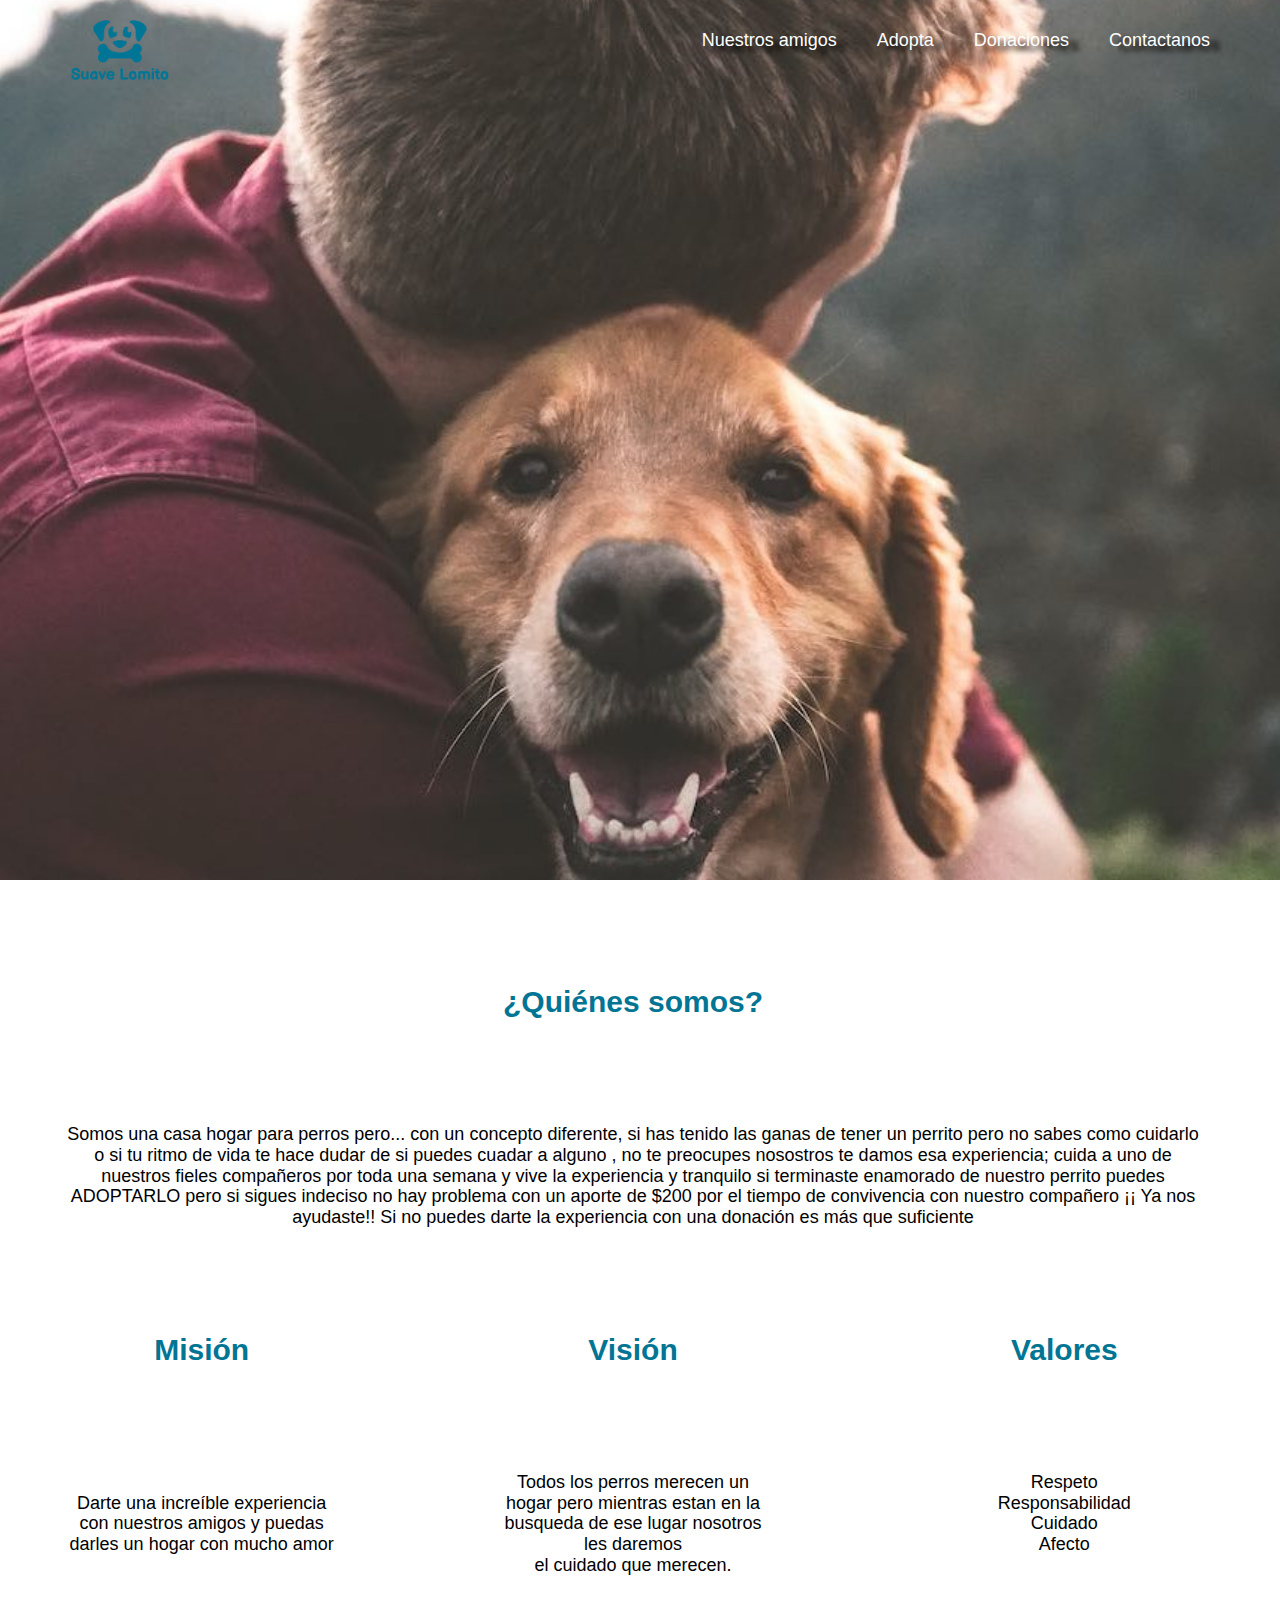
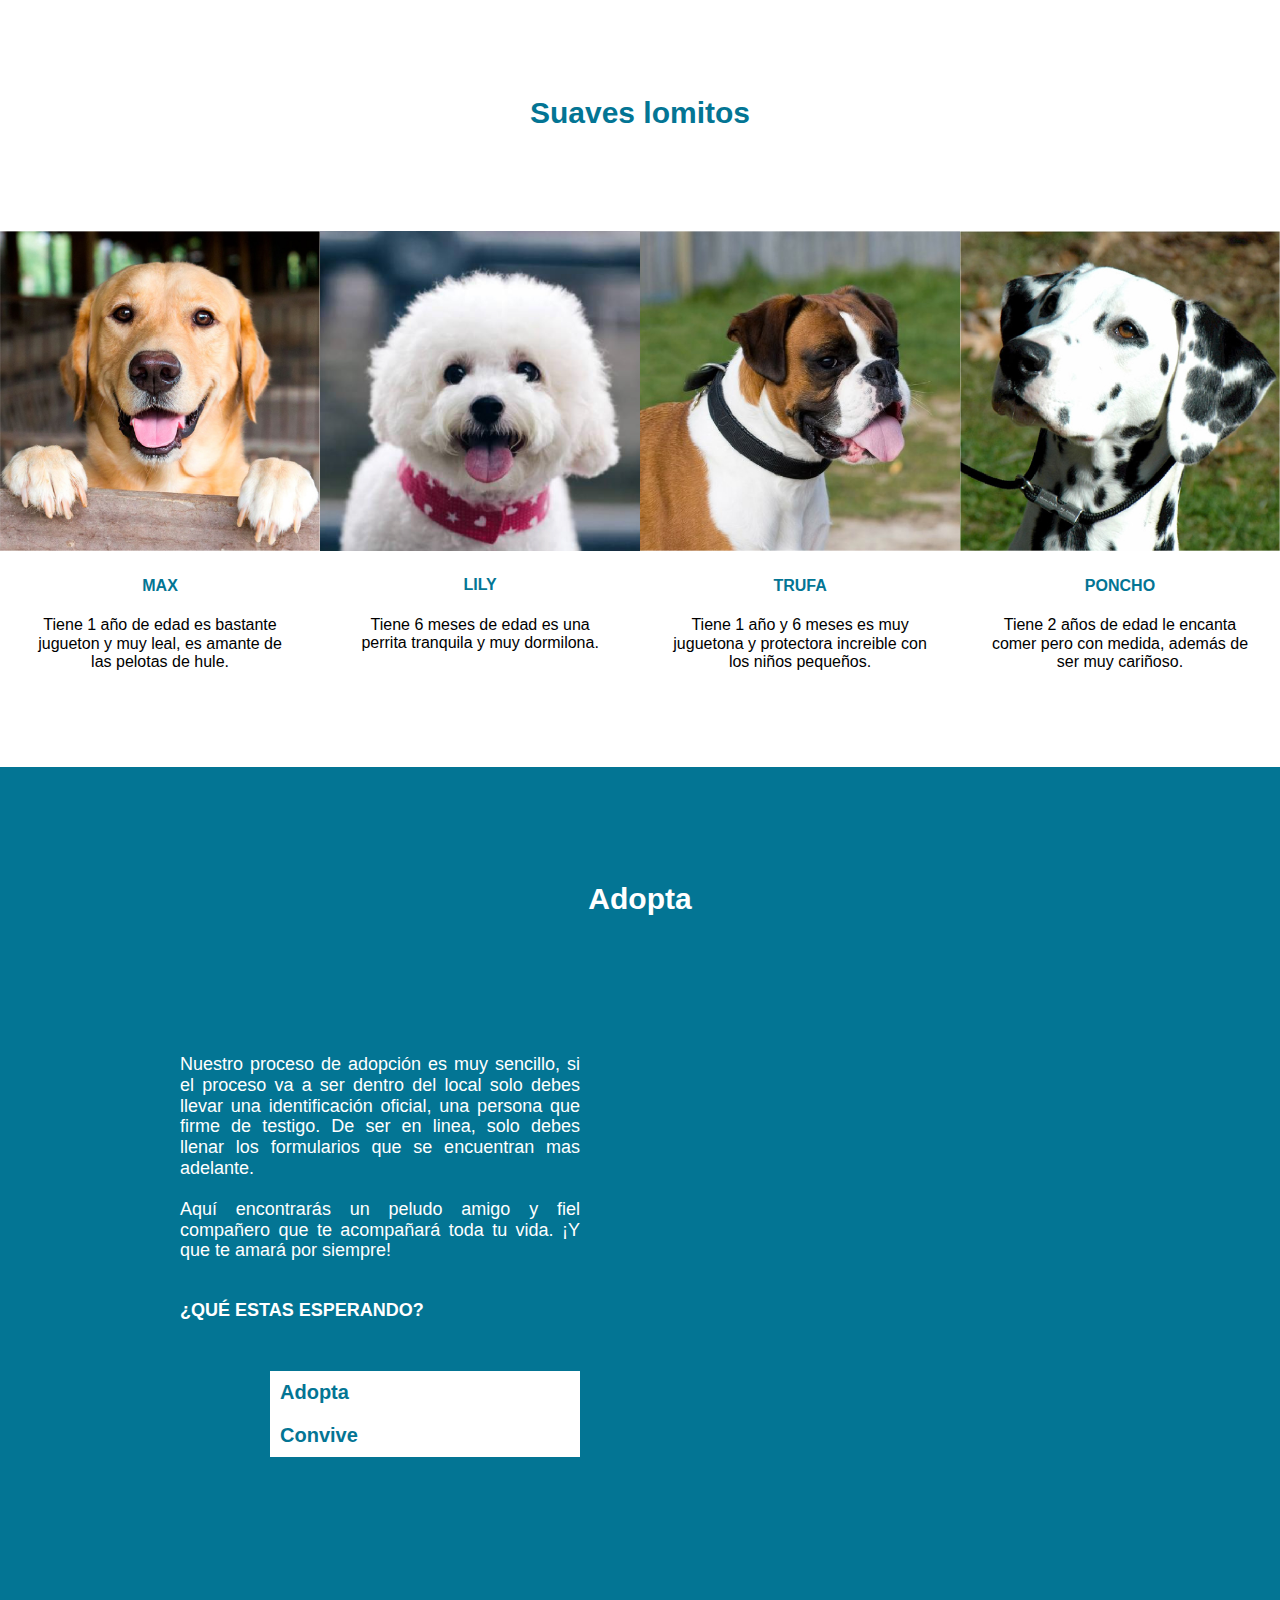
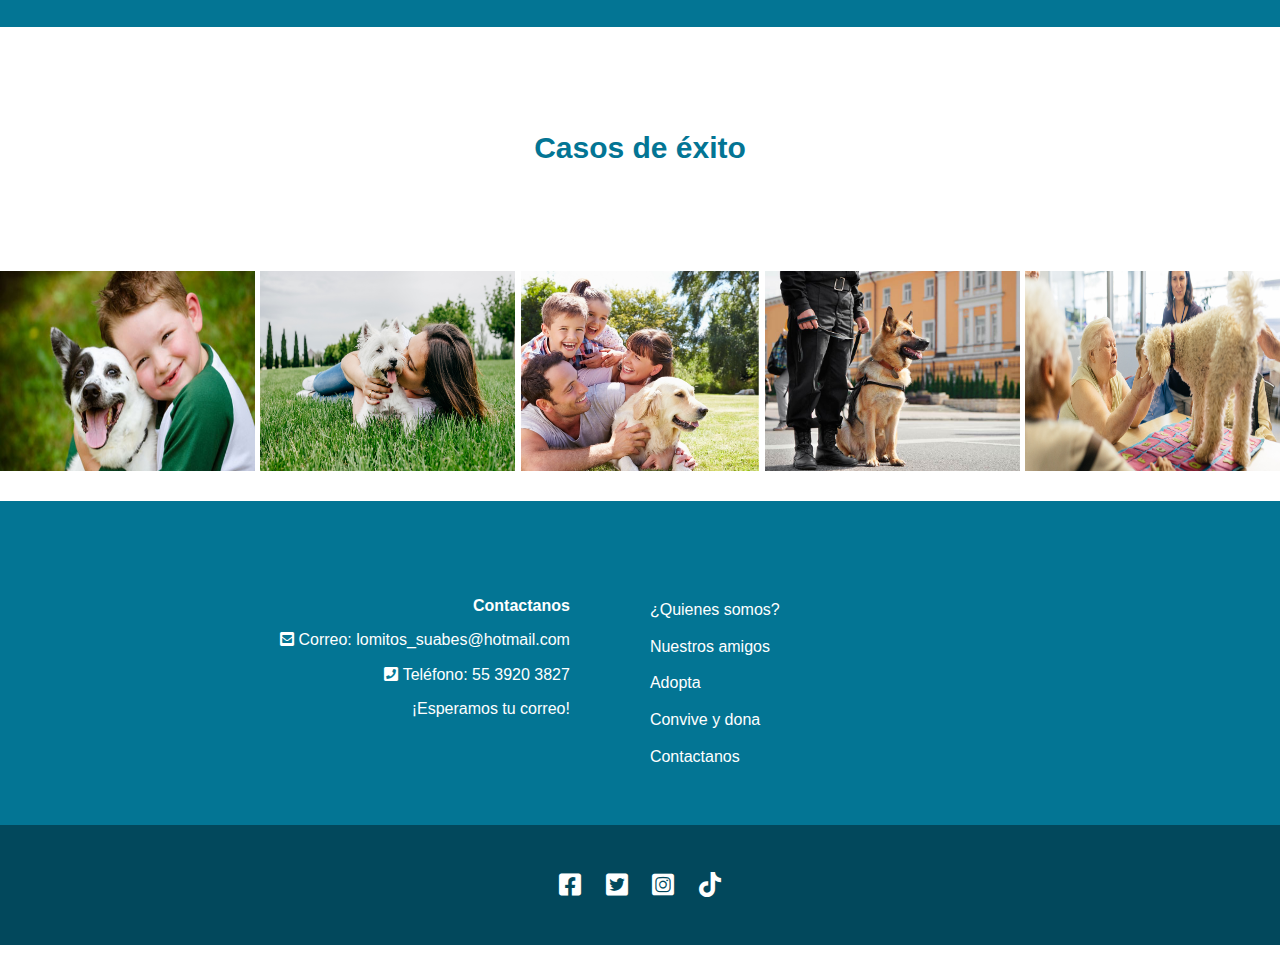
==== index.html @ 1892800d "correcciones de index" ====
<!DOCTYPE html>
<html lang="en">
<head>
    <meta charset="UTF-8">
    <meta name="viewport" content="width=device-width, initial-scale=1.0">
    <link rel="stylesheet" href=".//Montserrat (1).zip">
    <link rel="stylesheet" href="./css/ normalize.css">
    <link rel="stylesheet" href="./css/estilo.css">
    <link rel="stylesheet" href="./css/all.css">
    <title>Perritos</title>
</head>
<body>
    <header class="header">
        <div class="imagen_portada">
            <div class="barra-inicio">
                <div class="logo">
                    <a href="#"><img src="./img/logo_azul.png" alt="Logo"></a>
                </div>

                <nav class="navegacion"> 
                    <a href="contactanos.html">Contactanos</a>
                    <a href="donaciones.html">Donaciones</a>
                    <a href="adopta.html">Adopta</a>
                    <a href="#amigos">Nuestros amigos</a>
                </nav>
            </div>
        </div>
    </header>

    <section class="quienes-somos">
        <h2 id="quienes" class="centrar-texto">¿Quiénes somos?</h2>
        <p>Somos una casa hogar para perros  pero... con un concepto diferente, si has tenido las ganas de tener un perrito pero no sabes como cuidarlo o si tu ritmo de vida te hace dudar de si puedes cuadar a alguno , no te preocupes nosostros te damos esa experiencia; cuida a uno de nuestros fieles compañeros por toda una semana y vive la experiencia  y tranquilo  si terminaste enamorado de nuestro perrito puedes ADOPTARLO  pero si sigues indeciso no hay problema con un aporte de $200 por el tiempo de convivencia con nuestro compañero ¡¡ Ya nos ayudaste!! Si no puedes darte la experiencia con una donación es más que suficiente</p>
        <div class="valores">
            <div class="valores_individual">
            <h2>Misión</h2>
            <p><br>Darte una increíble experiencia con nuestros amigos y puedas darles un hogar con mucho amor<br><br></p>
        </div>
        <div class="valores_individual">
            <h2>Visión</h2>
            <p>Todos los perros merecen un hogar pero mientras estan en la busqueda de ese lugar nosotros les daremos<br> el cuidado que merecen.</p>
        </div>
        <div class="valores_individual">
            <h2>Valores</h2>
            <p>Respeto<br>Responsabilidad<br>Cuidado<br>Afecto<br><br><br></p>
         </div>
        </div>
    </section>

    <section class="nuestros-amigos">
       <h1 id="amigos">Suaves lomitos</h1>
        <div class="contenedor1">

            <div class="contenedor_individual">
                <div class="imagen-perro">
                    <img src="./img/perro1.jpg" alt="perro1">
                </div>
                <h4>MAX</h4>
                <p>Tiene 1 año de edad es bastante jugueton  y muy leal, es amante de las pelotas de hule.</p>
            </div>
            <div class="contenedor_individual">
                <div class="imagen-perro">
                    <img src="./img/perro2.jpg" alt="perro2">
                </div>
                <h4>LILY</h4>
                <p>Tiene 6 meses de edad es una perrita tranquila y muy dormilona.</p>
            </div>
            <div class="contenedor_individual">
                <div class="imagen-perro">
                    <img src="./img/perro3.jpg" alt="perro3">
                </div>
                <h4>TRUFA</h4>
                <p>Tiene 1 año y 6 meses es muy juguetona y protectora increible con los niños pequeños.</p>
            </div>
            <div class="contenedor_individual">
                <div class="imagen-perro">
                    <img src="./img/perro4.jpg" alt="perro4">
            </div>
            <div class="contenedor_individual">
                <h4>PONCHO</h4>
                <p>Tiene 2 años de edad le encanta comer pero con medida, además de ser muy cariñoso.</p>
            </div>
        </div>

    </section>

    <main class="adopta">
        <h2><br>Adopta</h2>

        <div class="contenedor2">

            <div class="proseso_texto">
                <div class="proceso_texto_parrafo">
                    <p>Nuestro proceso de adopción es muy sencillo, si el proceso va a ser dentro del local solo debes llevar una identificación oficial, una persona que firme de testigo. De ser en linea, solo debes llenar los formularios que se encuentran mas adelante.<br><br>Aquí encontrarás un peludo amigo y fiel compañero que te acompañará toda tu vida. ¡Y que te amará por siempre!</p>
                    <p class="negritas"><br>¿QUÉ ESTAS ESPERANDO?</p>
                </div>
                <div class="boton">
                    <a href="adopta.html">Adopta</a>
                    <a href="dona.html">Convive</a>
                </div>
            </div>

            <div class="video">
                <iframe width="560" height="315" src="https://www.youtube.com/embed/H4JE6XDR6UE" frameborder="0" allow="accelerometer; autoplay; clipboard-write; encrypted-media; gyroscope; picture-in-picture" allowfullscreen></iframe>
            </div>

        </div>
    </main>

        <section class="exito">
            <h2>Casos de éxito</h2>
            <div class="proceso_foto">
                <img src="./img/caso1.jpeg" alt="caso1">
                <img src="./img/caso2.jpg" alt="caso2">
                <img src="./img/caso3.jpg" alt="caso3">
                <img src="./img/caso4.png" alt="caso4">
                <img src="./img/caso5.jpg" alt="caso5">
            </div>
        </section>
   
    <footer class="footer">
        
        <div class="footer_azul">
            <div class="contactanos">
                <p class="negritas">Contactanos</p>
                <p><i class="fas fa-envelope-square"></i> Correo: lomitos_suabes@hotmail.com </p>
                <p><i class="fas fa-phone-square"></i> Teléfono: 55 3920 3827</p>
                <p>¡Esperamos tu correo!</p>
            </div>

            <div class="footer_nav">
                <nav class="navegacion2">
                    <a href="#quienes">¿Quienes somos?<br><br></a>
                    <a href="#amigos">Nuestros amigos<br><br></a>
                    <a href="adopta.html">Adopta<br><br></a>
                    <a href="donaciones.html">Convive y dona<br><br></a>
                    <a href="contactanos.html">Contactanos<br><br></a>
                </nav> 
            </div>
        </div>

        <div class="footer_negro">
            <div class="footer_redes">
                <p>
                    <a href="https://www.facebook.com/SuavesLomitosmx/"><i class="fab fa-facebook-square"></i></a>        
                    <a href="https://twitter.com/SuavesLomitos?ref_src=twsrc%5Egoogle%7Ctwcamp%5Eserp%7Ctwgr%5Eauthor"><i class="fab fa-twitter-square"></i></a>
                    <a href="https://www.instagram.com/suaves_lomitos7/"><i class="fab fa-instagram-square"></i></a>
                    <a href="https://www.tiktok.com/?lang=en"><i class="fab fa-tiktok"></i></a>
                </p>
            </div>
        </div>

    </footer>
</body>
</html>
---- css/estilo.css ----
html{
    font-size: 62.5%;
    /* normalizar para rems */
}

@font-face{
    font-family: "Montserrat",
    sans-serif;
    src: url(../Montserrat.zip);
}
body{
    font-family: "Montserrat", sans-serif;
    font-size: 1.6rem;
    font-weight: 300;
    max-width: 140rem;
}
.negritas{
    font-weight: 600;
}

/* Header foto perrito hermoso */



.header{
   max-height: auto;
   margin: 0 auto;
}

.imagen_portada{
    background-image: url(../img/header.jpg);
    height: 100vh;
    min-height: 5rem;
    background-position: center center;
    background-size: cover;
    margin-top: -7rem;
}
.barra-inicio{
    margin: 5rem 5rem 5rem 5rem;
    display: flex;
    justify-content: space-between;
}
.logo a img{
    max-width: 10rem;
    margin-left: 2rem;
    margin-top: 2rem;
}
.navegacion a{
    text-decoration: none;
    padding: 2rem;
    float: right;
    color: white;
    font-size: 1.8rem;
    margin-top: 3rem;
    text-shadow: 1rem .5rem .5rem black;
    font-weight: 400;
}
.navegacion a:hover{
    color: cornflowerblue;
}



/* Quienes somos y valores  */




.quienes-somos{
    justify-content: space-between;
    text-align: center;
    margin-left: -1.4rem;
}
.quienes-somos p{
    font-size: 1.8rem;
    margin: 0 8rem 0 8rem;
}
.valores{
    display: flex;
    justify-content: space-between;
}
.valores_individual{
    flex-basis: calc(80% - 1rem);
    text-align: center;
}
h1, h2{
    padding: 8rem;
    text-align: center;
    font-size: 3rem;
    color: #037594;
    font-weight: 600;
}


/* Suabes lomitos */




.nuestros-amigos{
    justify-content: space-between;
}
.contenedor1{
    display: flex;
    justify-content: space-between;
    flex-basis: calc(25% - 3rem);
    text-align: center;
}
.contenedor_individual h4{
    text-align: center;
    color: #037594;
    font-weight: 600;
}
.contenedor_individual p{
    padding: 0 3rem 0 3rem;
}
.imagen-perro img{
    max-width: 100%;
}
.imagen-perrolili img{
    max-width: 31.6rem;
}



/* Adopta (Sección azul)*/




.adopta {
    background-color: #037594;
    margin-top: 8rem;
}
.adopta h2{
    color: white;
}
.contenedor2{
    display: flex;
    text-align: left;
    font-size: 1.5rem;
    color: rgb(65, 63, 63);
    max-width: 100rem;
}
.proseso_texto{
    max-width: 40rem;
    margin: 0 0 12rem 18rem;
    padding: 1.5rem 5rem 0 0 ;
}
.proceso_texto_parrafo{
    font-size: 2rem;
    font-size: 1.8rem;
    text-align: justify;
    margin-bottom: 5rem;
    color: white;
}
.boton{
    margin-left: 8rem;
    margin-bottom: 5rem;
}
.boton a{
    text-decoration: none;
    text-align: center;
    padding: 1rem;
    display: flex block;
    font-size: 2rem;
    color: #037594;
    background-color: white;
    font-weight: 600;
    margin-left: 1rem;
}
.video{
    width: 10rem;
}
/* .boton-principal{
    
    padding: -2rem;
} */


/* Casos de exito */



.exito{
    max-width: 140rem;
}
.proceso_foto{
    display: flex;
    justify-content: space-between;
}
.proceso_foto img{
    max-width: 25.5rem;
    max-height: 20rem;
}



/* footer */

.footer{
    background-color: #037594;
}
.footer_azul{
    display: flex;
    margin-top: 3rem;
    text-decoration: none;
    color: white;
    padding: 4rem;
}
.contactanos{
    text-align: right;
    padding: 4rem 8rem 4rem 4rem;
    margin-left: 20rem;
}
.footer_nav a{
    text-align: left;
    text-decoration: none;
    color: white;
}
.footer_negro{
    background-color: #02485c;
}
.footer_redes{
    text-align: center;
    padding: 3rem;
}
.footer_redes a{
    text-decoration: none;
    color: white;
    font-size: 2.5rem;
    padding: 1rem;
}
.navegacion2{
    margin: 6rem 0 0 0;
}







/* Adopta */



.header_azul{
    background-color: #037594;
    margin: -5rem;
}
.datos{
    background-color: #037594;
    margin: 0 5rem 0 5rem;
    display: flex;
    margin-bottom: 8rem;
    padding-top: 5rem;
    padding-bottom: 4rem;
}
.datos_nombre{
   margin: 5rem;
}
.datos_fecha_ine{
    margin-left: 27rem;
    max-width: 43rem;
}
.datos_ine{
    padding: 3rem;
    background-color: white;
    margin-top: 2rem;
}
.datos_fecha h3{
    margin-top: 6rem;
    color: white;
}
.datos_fecha p{
    color: white;
    text-align: justify;
}
.datos_finalizar{
    margin-bottom: 10rem;
}
.datos_finalizar a{
    max-width: 20rem;
    text-decoration: none;
    text-align: center;
    margin-left: 55rem;
    padding: 1rem 4rem 1rem 4rem;
    background-color: #02485c;
    color: white;
    font-weight: 600;
}
.footer_adopta{
    background-image: url(../img/perros-felices-corriendo\ copy.jpg);
    height: 80vh;
    min-height: 5rem;
    background-position: center center;
    background-size: cover;
}
.footer_adopta img{
    text-align: center;
    max-width: 10rem;
    margin-left: 58rem;
    margin-top: 40rem;
}
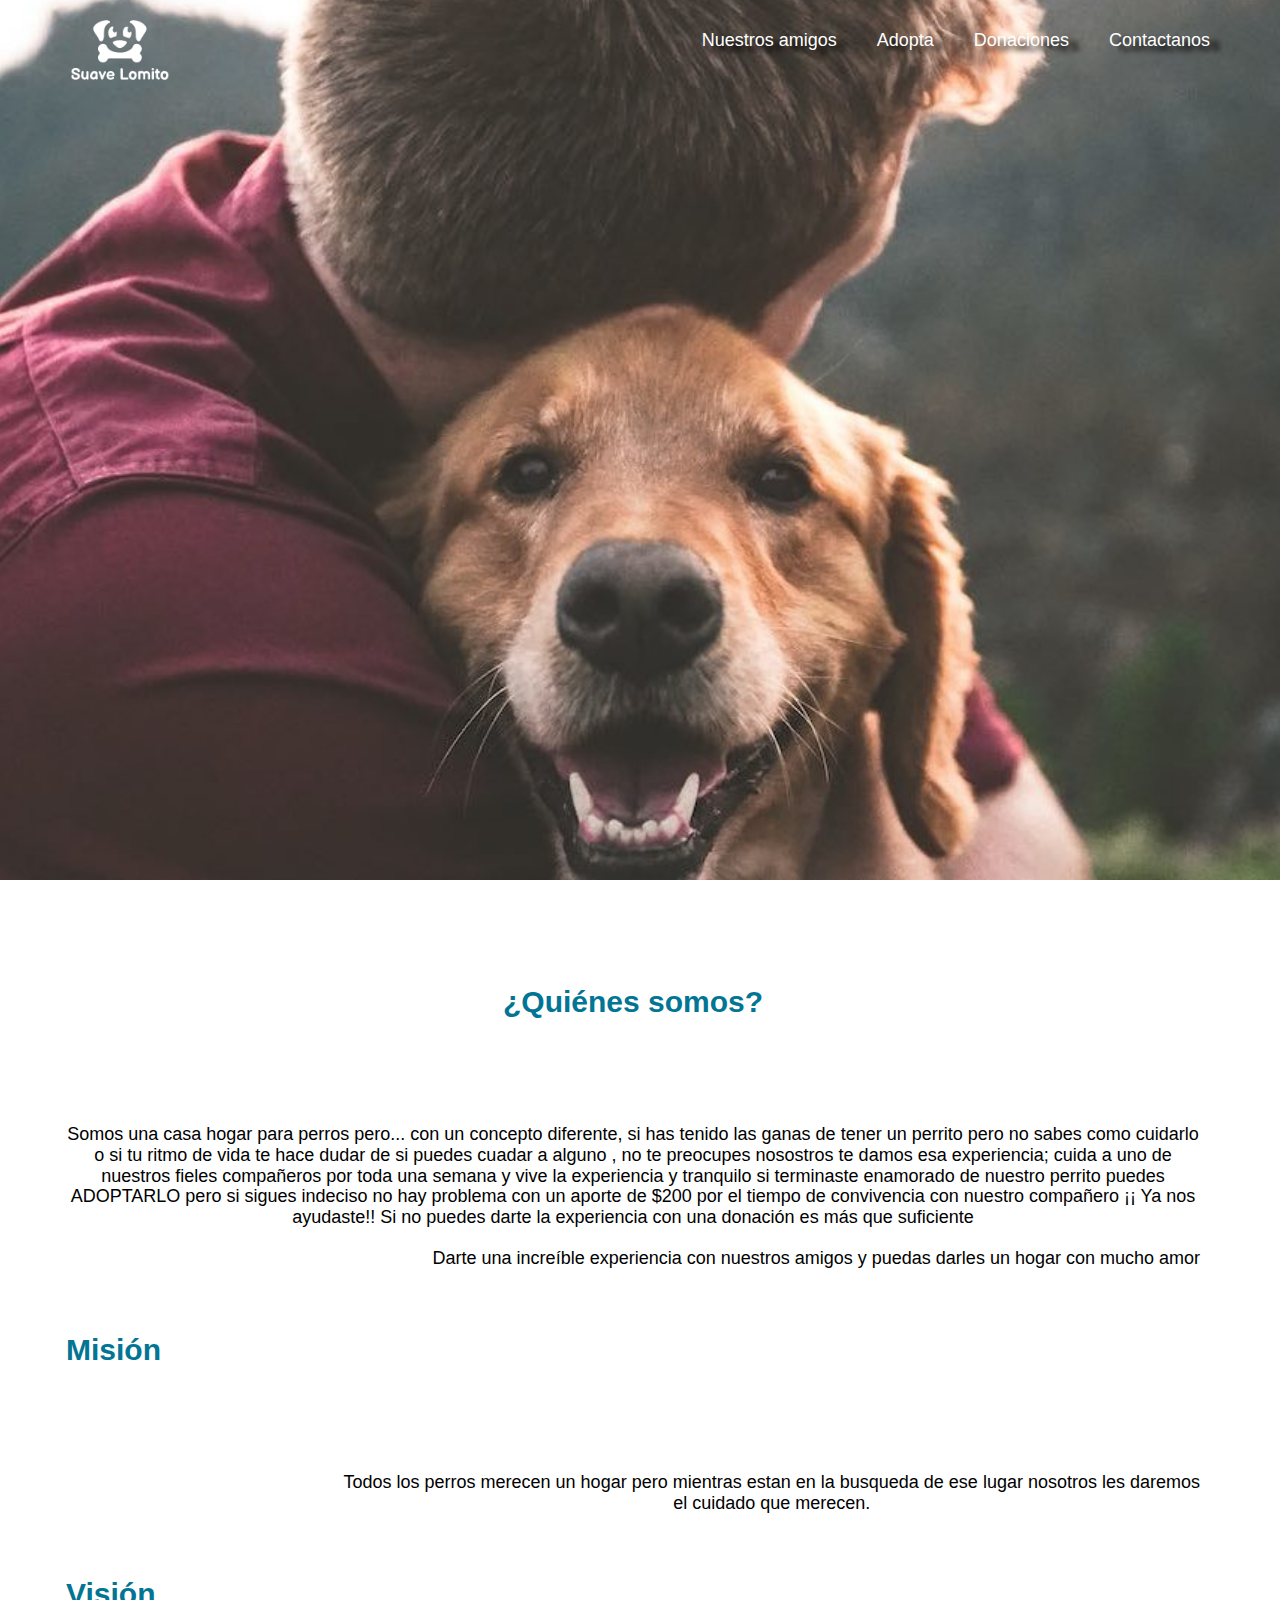
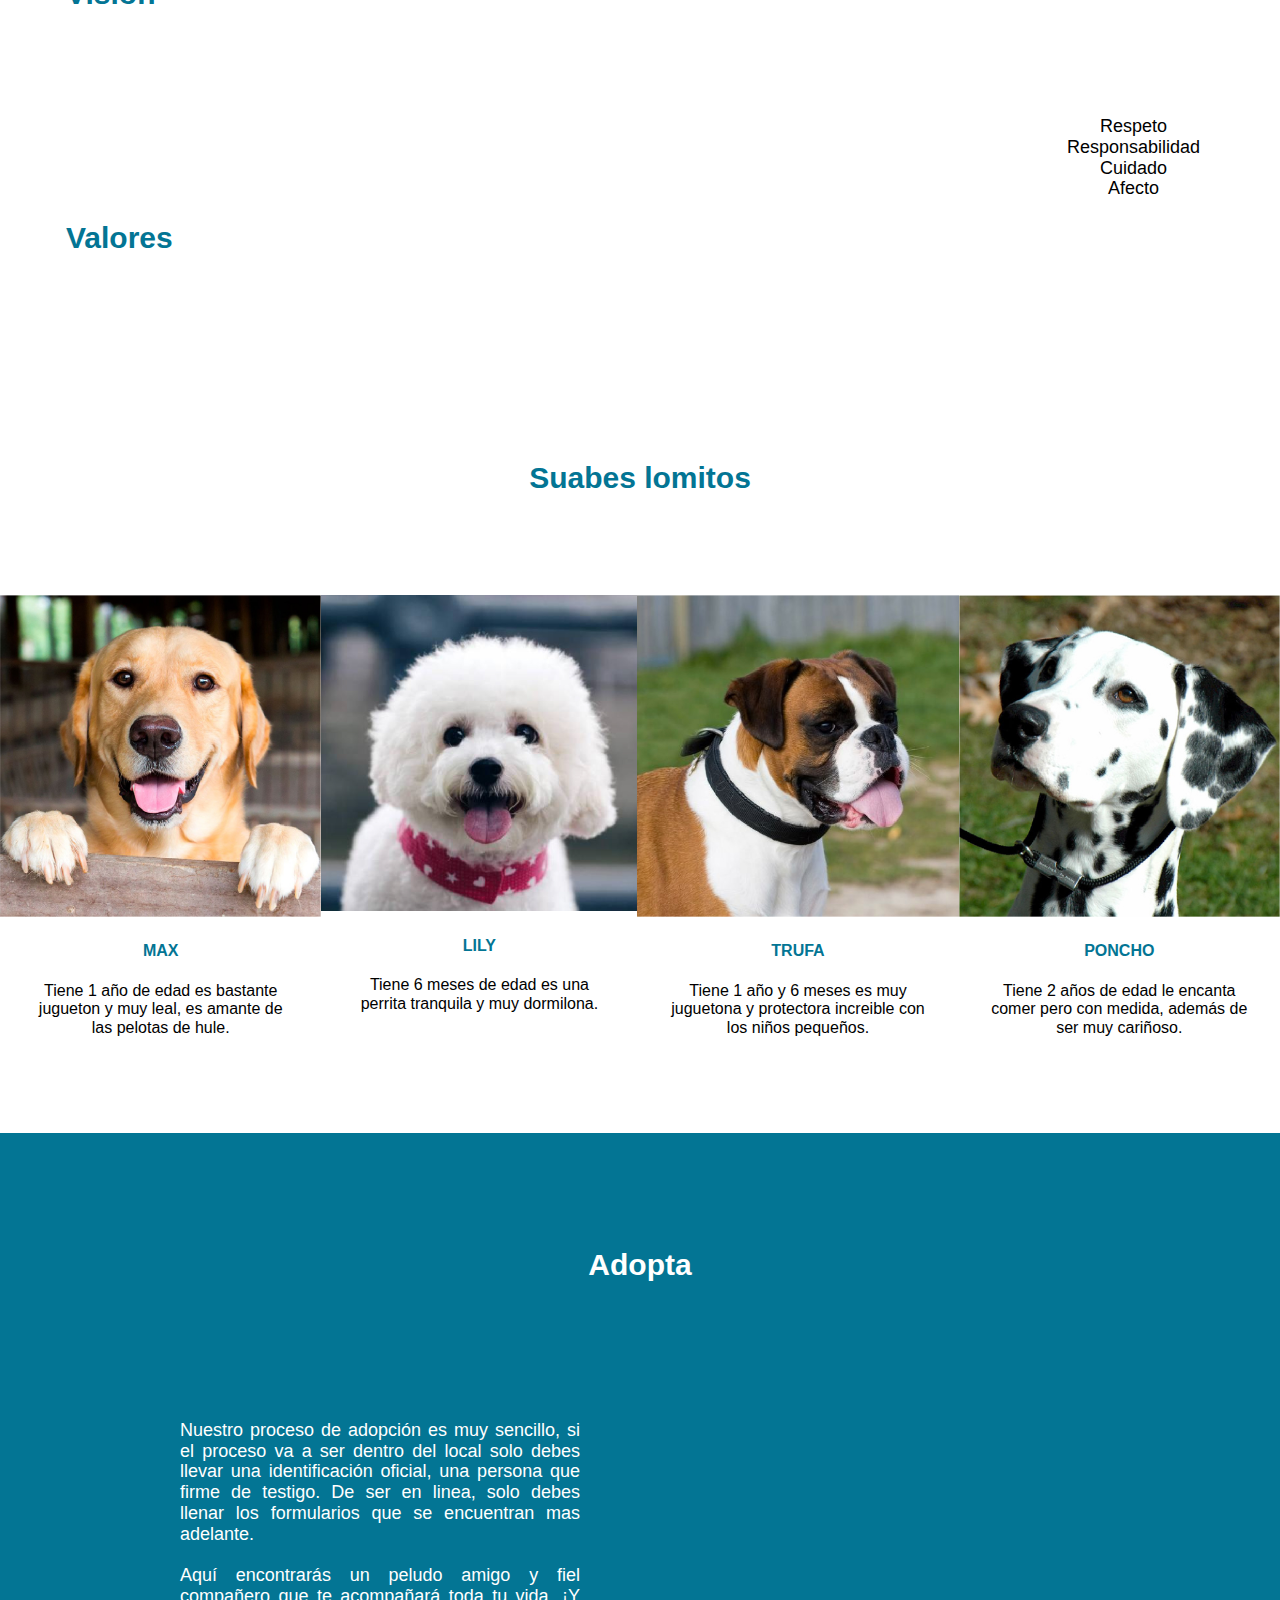
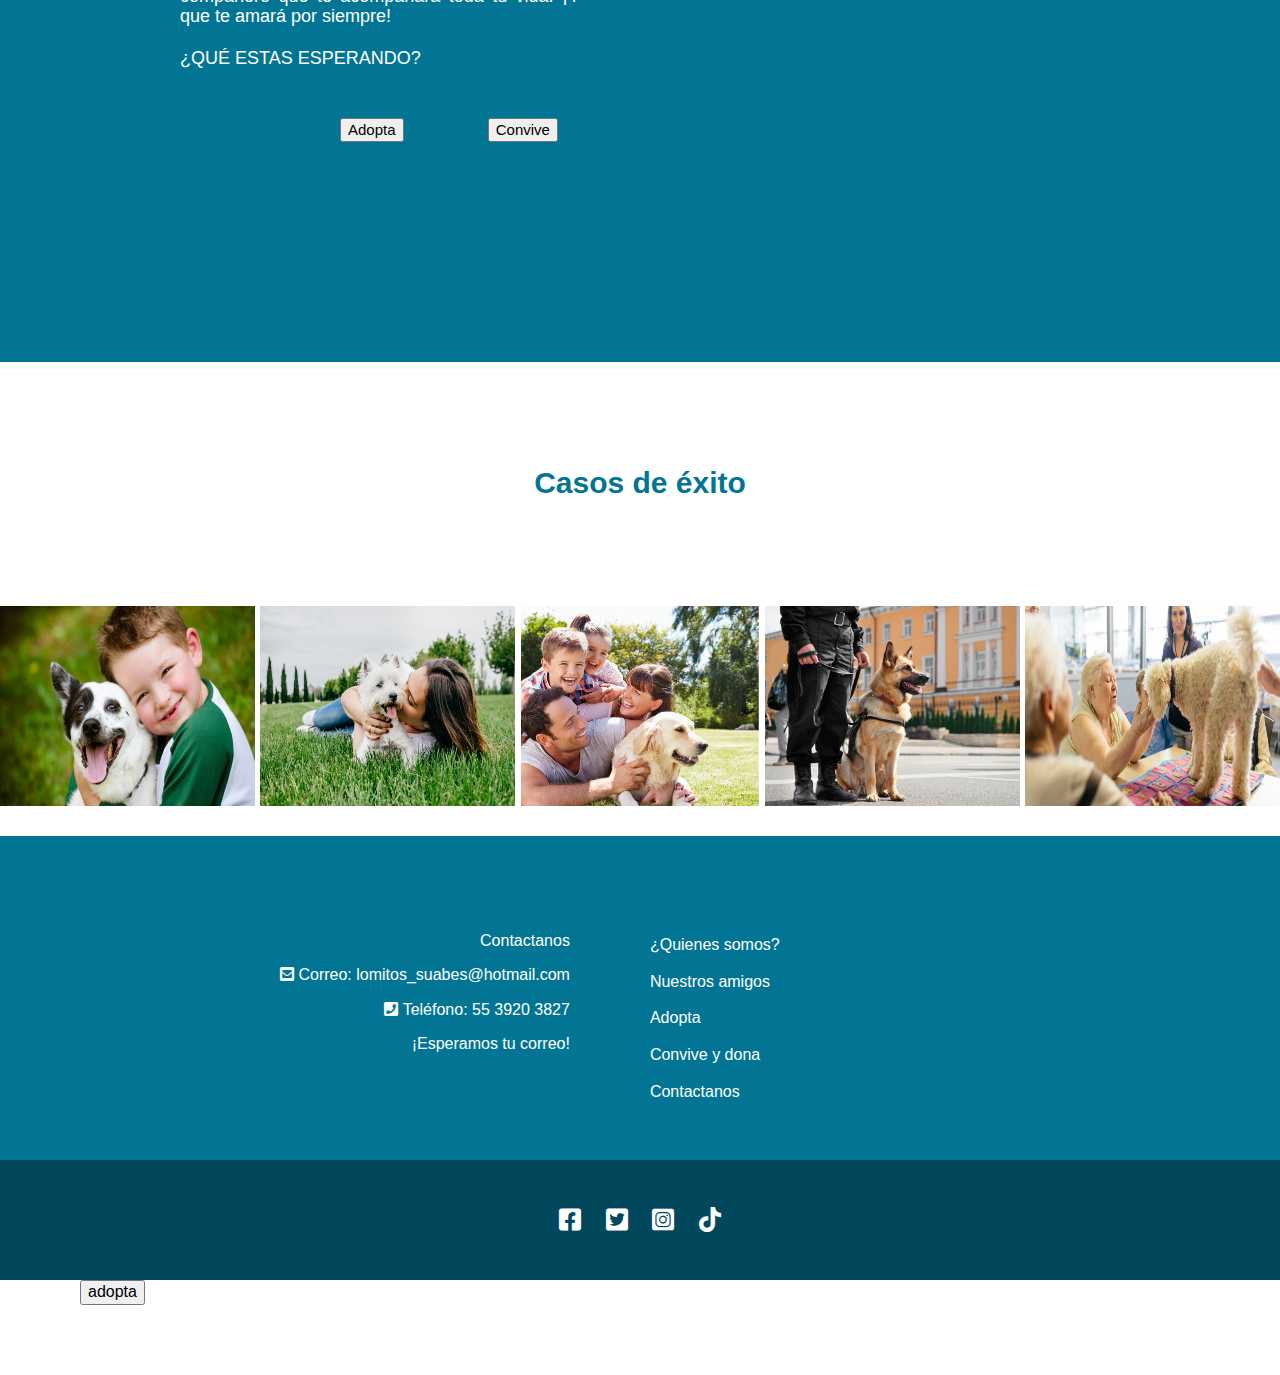
==== commit b1f812e6: "hubrfu" ====
--- a/index.html
+++ b/index.html
@@ -14,7 +14,7 @@
         <div class="imagen_portada">
             <div class="barra-inicio">
                 <div class="logo">
-                    <a href="#"><img src="./img/logo_azul.png" alt="Logo"></a>
+                    <a href="#"><img src="./img/logo.png" alt="Logo"></a>
                 </div>
 
                 <nav class="navegacion"> 
@@ -31,23 +31,21 @@
         <h2 id="quienes" class="centrar-texto">¿Quiénes somos?</h2>
         <p>Somos una casa hogar para perros  pero... con un concepto diferente, si has tenido las ganas de tener un perrito pero no sabes como cuidarlo o si tu ritmo de vida te hace dudar de si puedes cuadar a alguno , no te preocupes nosostros te damos esa experiencia; cuida a uno de nuestros fieles compañeros por toda una semana y vive la experiencia  y tranquilo  si terminaste enamorado de nuestro perrito puedes ADOPTARLO  pero si sigues indeciso no hay problema con un aporte de $200 por el tiempo de convivencia con nuestro compañero ¡¡ Ya nos ayudaste!! Si no puedes darte la experiencia con una donación es más que suficiente</p>
         <div class="valores">
-            <div class="valores_individual">
             <h2>Misión</h2>
             <p><br>Darte una increíble experiencia con nuestros amigos y puedas darles un hogar con mucho amor<br><br></p>
         </div>
-        <div class="valores_individual">
+        <div class="valores">
             <h2>Visión</h2>
             <p>Todos los perros merecen un hogar pero mientras estan en la busqueda de ese lugar nosotros les daremos<br> el cuidado que merecen.</p>
         </div>
-        <div class="valores_individual">
+        <div class="valores">
             <h2>Valores</h2>
             <p>Respeto<br>Responsabilidad<br>Cuidado<br>Afecto<br><br><br></p>
          </div>
-        </div>
     </section>
 
     <section class="nuestros-amigos">
-       <h1 id="amigos">Suaves lomitos</h1>
+       <h1 id="amigos">Suabes lomitos</h1>
         <div class="contenedor1">
 
             <div class="contenedor_individual">
@@ -58,7 +56,7 @@
                 <p>Tiene 1 año de edad es bastante jugueton  y muy leal, es amante de las pelotas de hule.</p>
             </div>
             <div class="contenedor_individual">
-                <div class="imagen-perro">
+                <div class="imagen-perrolili">
                     <img src="./img/perro2.jpg" alt="perro2">
                 </div>
                 <h4>LILY</h4>
@@ -90,12 +88,11 @@
 
             <div class="proseso_texto">
                 <div class="proceso_texto_parrafo">
-                    <p>Nuestro proceso de adopción es muy sencillo, si el proceso va a ser dentro del local solo debes llevar una identificación oficial, una persona que firme de testigo. De ser en linea, solo debes llenar los formularios que se encuentran mas adelante.<br><br>Aquí encontrarás un peludo amigo y fiel compañero que te acompañará toda tu vida. ¡Y que te amará por siempre!</p>
-                    <p class="negritas"><br>¿QUÉ ESTAS ESPERANDO?</p>
+                    <p>Nuestro proceso de adopción es muy sencillo, si el proceso va a ser dentro del local solo debes llevar una identificación oficial, una persona que firme de testigo. De ser en linea, solo debes llenar los formularios que se encuentran mas adelante.<br><br>Aquí encontrarás un peludo amigo y fiel compañero que te acompañará toda tu vida. ¡Y que te amará por siempre! <br><br>¿QUÉ ESTAS ESPERANDO?</p>
                 </div>
                 <div class="boton">
-                    <a href="adopta.html">Adopta</a>
-                    <a href="dona.html">Convive</a>
+                    <input class="boton boton-principal centrar-texto" type="button" value="Adopta" onclick="suma()">
+                    <input class="boton boton-principal centrar-texto" type="button" value="Convive" onclick="suma()">
                 </div>
             </div>
 
@@ -121,7 +118,7 @@
         
         <div class="footer_azul">
             <div class="contactanos">
-                <p class="negritas">Contactanos</p>
+                <p>Contactanos</p>
                 <p><i class="fas fa-envelope-square"></i> Correo: lomitos_suabes@hotmail.com </p>
                 <p><i class="fas fa-phone-square"></i> Teléfono: 55 3920 3827</p>
                 <p>¡Esperamos tu correo!</p>
@@ -150,5 +147,8 @@
         </div>
 
     </footer>
+    <input class="boton" type="button" value="adopta" onclick="adopta_perrito()">
+    <script src="./js/estilos.js"></script>
 </body>
 </html>
+
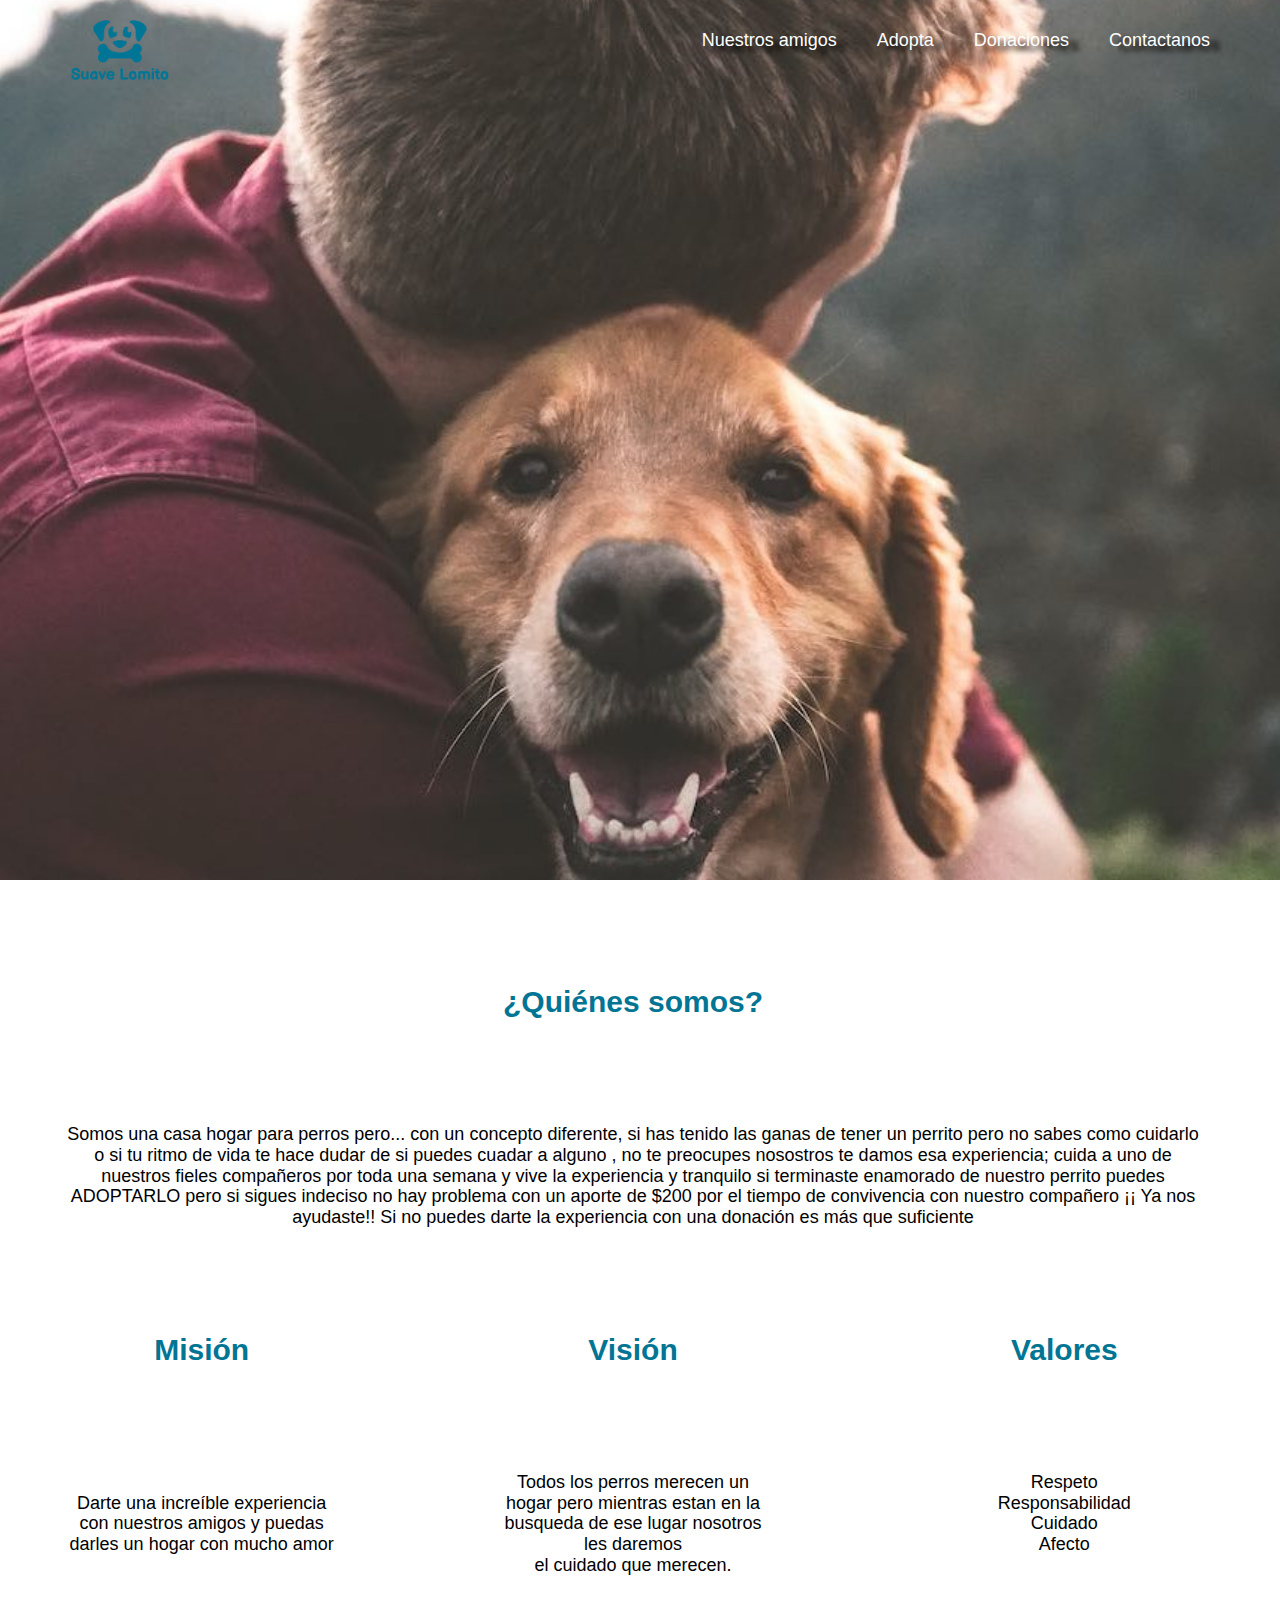
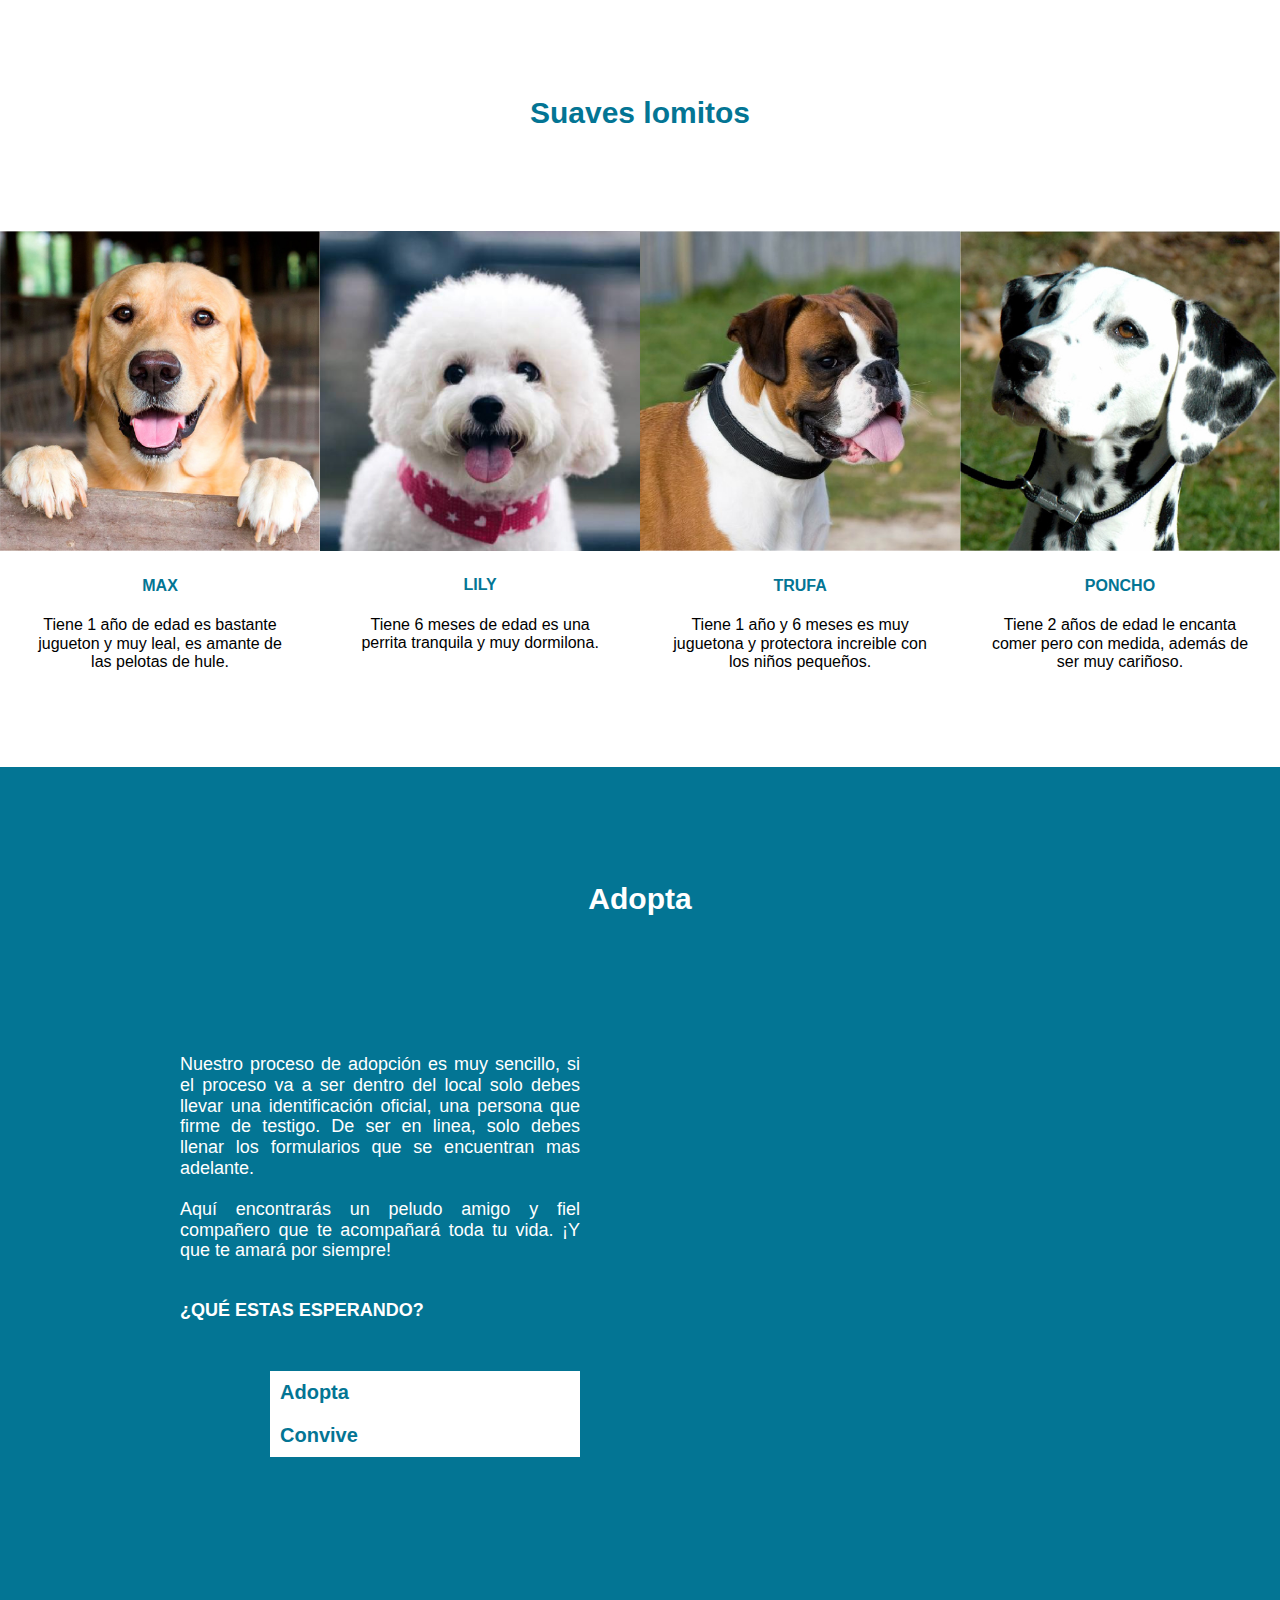
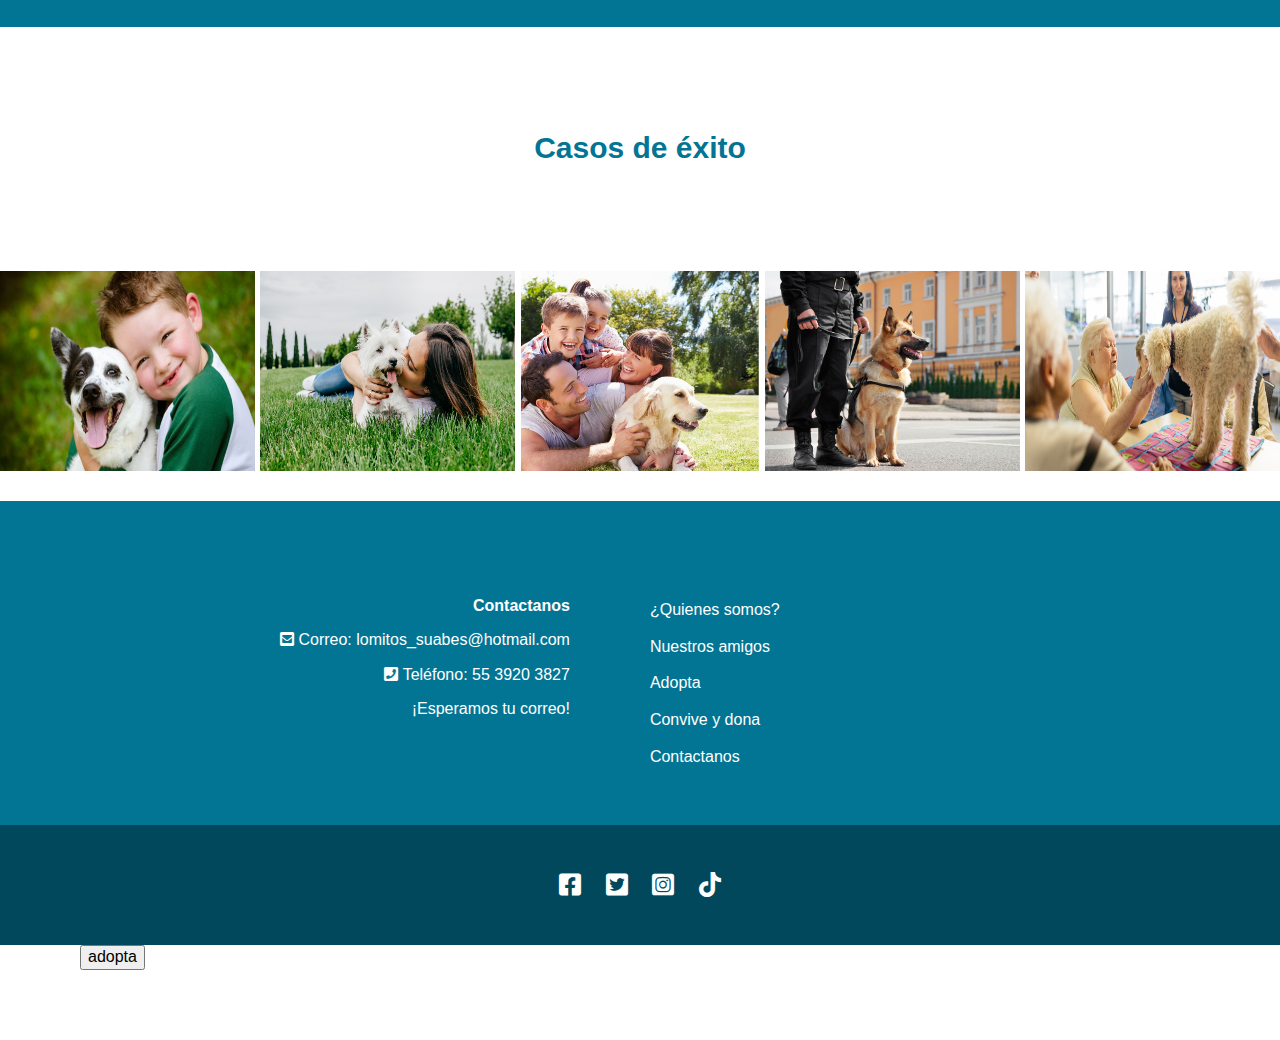
==== commit 20b11e0f: "Merge branch 'main' of https://github.com/verito-alanis/Equipo02 into main" ====
--- a/index.html
+++ b/index.html
@@ -4,7 +4,7 @@
     <meta charset="UTF-8">
     <meta name="viewport" content="width=device-width, initial-scale=1.0">
     <link rel="stylesheet" href=".//Montserrat (1).zip">
-    <link rel="stylesheet" href="./css/ normalize.css">
+    <link rel="stylesheet" href="./css/normalize.css">
     <link rel="stylesheet" href="./css/estilo.css">
     <link rel="stylesheet" href="./css/all.css">
     <title>Perritos</title>
@@ -14,7 +14,7 @@
         <div class="imagen_portada">
             <div class="barra-inicio">
                 <div class="logo">
-                    <a href="#"><img src="./img/logo.png" alt="Logo"></a>
+                    <a href="#"><img src="./img/logo_azul.png" alt="Logo"></a>
                 </div>
 
                 <nav class="navegacion"> 
@@ -31,21 +31,23 @@
         <h2 id="quienes" class="centrar-texto">¿Quiénes somos?</h2>
         <p>Somos una casa hogar para perros  pero... con un concepto diferente, si has tenido las ganas de tener un perrito pero no sabes como cuidarlo o si tu ritmo de vida te hace dudar de si puedes cuadar a alguno , no te preocupes nosostros te damos esa experiencia; cuida a uno de nuestros fieles compañeros por toda una semana y vive la experiencia  y tranquilo  si terminaste enamorado de nuestro perrito puedes ADOPTARLO  pero si sigues indeciso no hay problema con un aporte de $200 por el tiempo de convivencia con nuestro compañero ¡¡ Ya nos ayudaste!! Si no puedes darte la experiencia con una donación es más que suficiente</p>
         <div class="valores">
+            <div class="valores_individual">
             <h2>Misión</h2>
             <p><br>Darte una increíble experiencia con nuestros amigos y puedas darles un hogar con mucho amor<br><br></p>
         </div>
-        <div class="valores">
+        <div class="valores_individual">
             <h2>Visión</h2>
             <p>Todos los perros merecen un hogar pero mientras estan en la busqueda de ese lugar nosotros les daremos<br> el cuidado que merecen.</p>
         </div>
-        <div class="valores">
+        <div class="valores_individual">
             <h2>Valores</h2>
             <p>Respeto<br>Responsabilidad<br>Cuidado<br>Afecto<br><br><br></p>
          </div>
+        </div>
     </section>
 
     <section class="nuestros-amigos">
-       <h1 id="amigos">Suabes lomitos</h1>
+       <h1 id="amigos">Suaves lomitos</h1>
         <div class="contenedor1">
 
             <div class="contenedor_individual">
@@ -56,7 +58,7 @@
                 <p>Tiene 1 año de edad es bastante jugueton  y muy leal, es amante de las pelotas de hule.</p>
             </div>
             <div class="contenedor_individual">
-                <div class="imagen-perrolili">
+                <div class="imagen-perro">
                     <img src="./img/perro2.jpg" alt="perro2">
                 </div>
                 <h4>LILY</h4>
@@ -88,11 +90,12 @@
 
             <div class="proseso_texto">
                 <div class="proceso_texto_parrafo">
-                    <p>Nuestro proceso de adopción es muy sencillo, si el proceso va a ser dentro del local solo debes llevar una identificación oficial, una persona que firme de testigo. De ser en linea, solo debes llenar los formularios que se encuentran mas adelante.<br><br>Aquí encontrarás un peludo amigo y fiel compañero que te acompañará toda tu vida. ¡Y que te amará por siempre! <br><br>¿QUÉ ESTAS ESPERANDO?</p>
+                    <p>Nuestro proceso de adopción es muy sencillo, si el proceso va a ser dentro del local solo debes llevar una identificación oficial, una persona que firme de testigo. De ser en linea, solo debes llenar los formularios que se encuentran mas adelante.<br><br>Aquí encontrarás un peludo amigo y fiel compañero que te acompañará toda tu vida. ¡Y que te amará por siempre!</p>
+                    <p class="negritas"><br>¿QUÉ ESTAS ESPERANDO?</p>
                 </div>
                 <div class="boton">
-                    <input class="boton boton-principal centrar-texto" type="button" value="Adopta" onclick="suma()">
-                    <input class="boton boton-principal centrar-texto" type="button" value="Convive" onclick="suma()">
+                    <a href="adopta.html">Adopta</a>
+                    <a href="convive.html">Convive</a>
                 </div>
             </div>
 
@@ -118,7 +121,7 @@
         
         <div class="footer_azul">
             <div class="contactanos">
-                <p>Contactanos</p>
+                <p class="negritas">Contactanos</p>
                 <p><i class="fas fa-envelope-square"></i> Correo: lomitos_suabes@hotmail.com </p>
                 <p><i class="fas fa-phone-square"></i> Teléfono: 55 3920 3827</p>
                 <p>¡Esperamos tu correo!</p>
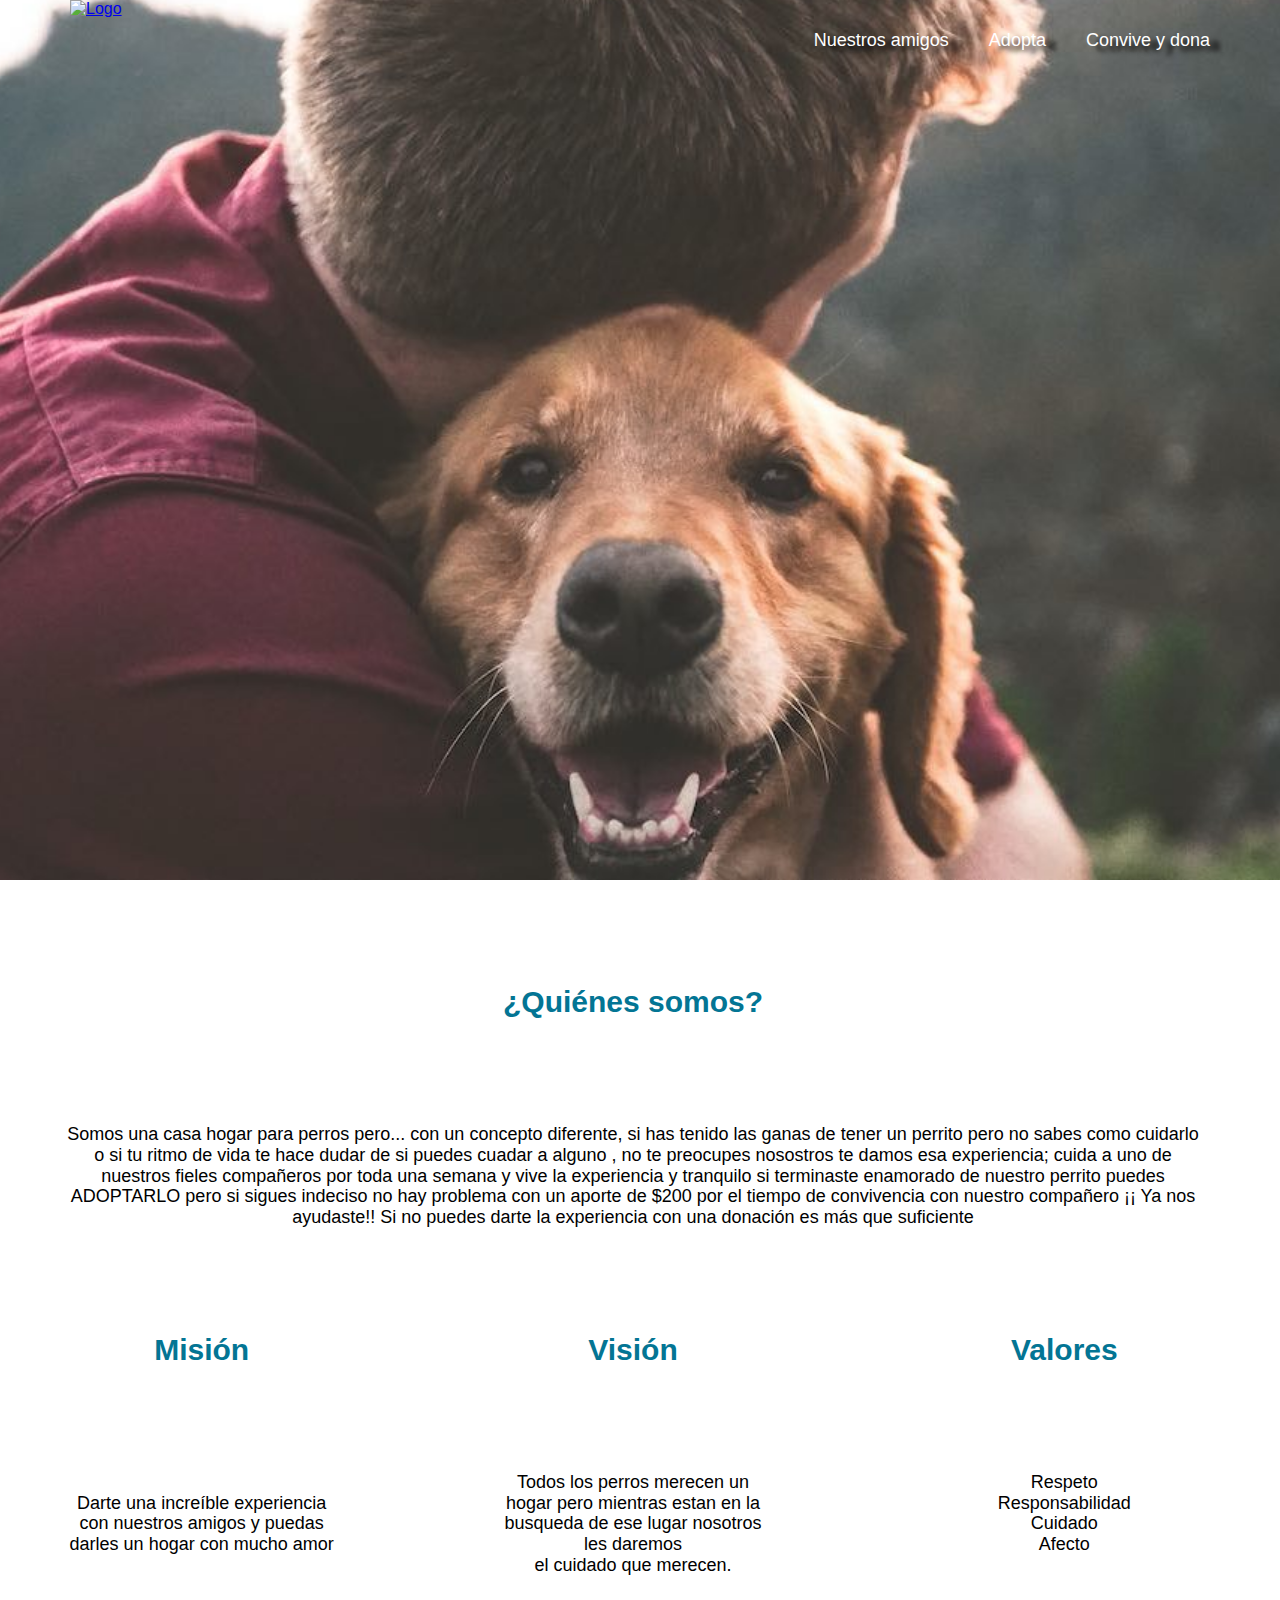
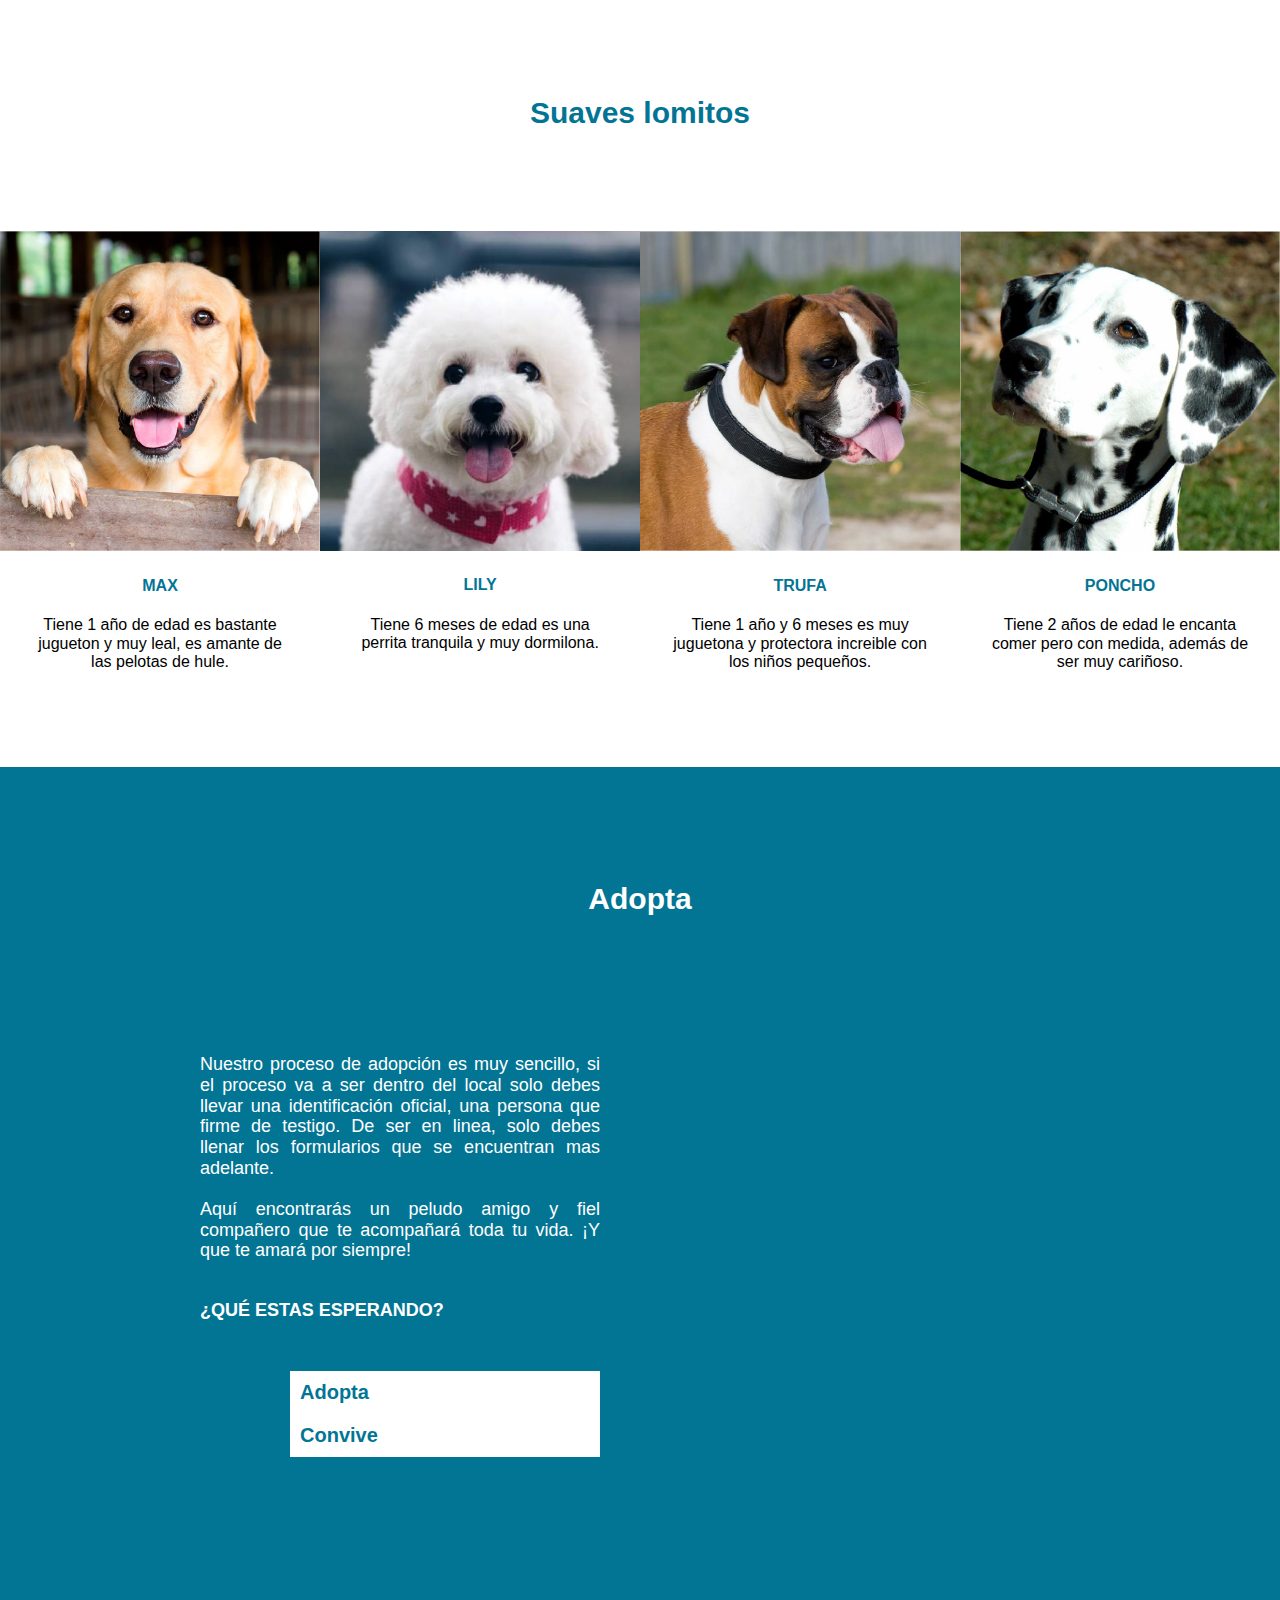
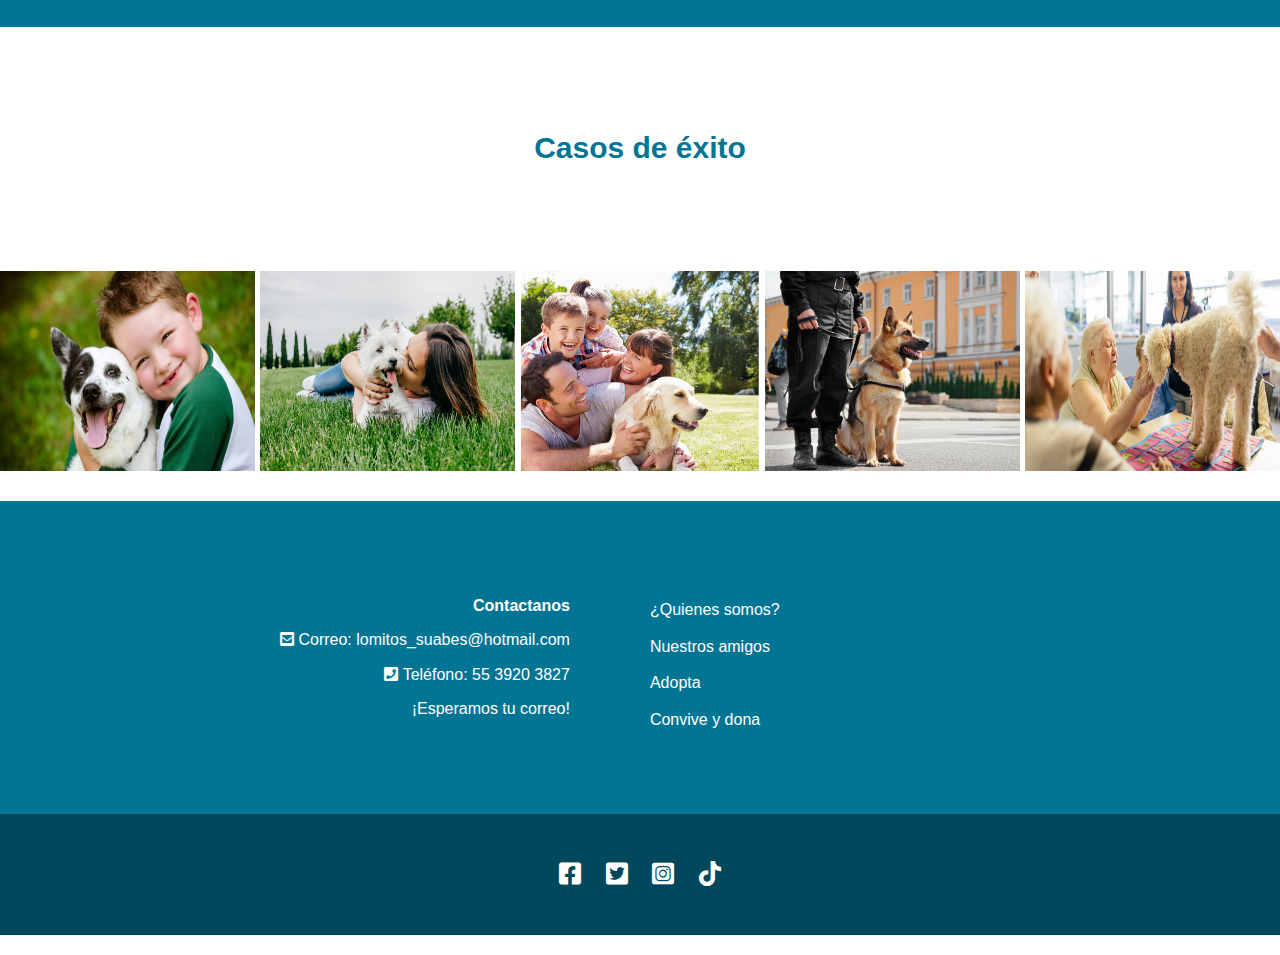
==== commit 0b040934: "convive_arreglo_html08_js" ====
--- a/index.html
+++ b/index.html
@@ -14,12 +14,11 @@
         <div class="imagen_portada">
             <div class="barra-inicio">
                 <div class="logo">
-                    <a href="#"><img src="./img/logo_azul.png" alt="Logo"></a>
+                    <a href="#"><img src="./img/logo_sombra2.png" alt="Logo"></a>
                 </div>
 
                 <nav class="navegacion"> 
-                    <a href="contactanos.html">Contactanos</a>
-                    <a href="donaciones.html">Donaciones</a>
+                    <a href="convive.html">Convive y dona</a>
                     <a href="adopta.html">Adopta</a>
                     <a href="#amigos">Nuestros amigos</a>
                 </nav>
@@ -133,7 +132,6 @@
                     <a href="#amigos">Nuestros amigos<br><br></a>
                     <a href="adopta.html">Adopta<br><br></a>
                     <a href="donaciones.html">Convive y dona<br><br></a>
-                    <a href="contactanos.html">Contactanos<br><br></a>
                 </nav> 
             </div>
         </div>
@@ -150,8 +148,7 @@
         </div>
 
     </footer>
-    <input class="boton" type="button" value="adopta" onclick="adopta_perrito()">
-    <script src="./js/estilos.js"></script>
+
 </body>
 </html>
 
--- a/css/estilo.css
+++ b/css/estilo.css
@@ -12,7 +12,7 @@
     font-family: "Montserrat", sans-serif;
     font-size: 1.6rem;
     font-weight: 300;
-    max-width: 140rem;
+    margin: 0 auto; 
 }
 .negritas{
     font-weight: 600;
@@ -141,10 +141,11 @@
     font-size: 1.5rem;
     color: rgb(65, 63, 63);
     max-width: 100rem;
+    margin: auto;
 }
 .proseso_texto{
     max-width: 40rem;
-    margin: 0 0 12rem 18rem;
+    margin: 0 0 12rem 6rem;
     padding: 1.5rem 5rem 0 0 ;
 }
 .proceso_texto_parrafo{
@@ -172,10 +173,6 @@
 .video{
     width: 10rem;
 }
-/* .boton-principal{
-    
-    padding: -2rem;
-} */
 
 
 /* Casos de exito */
@@ -184,6 +181,7 @@
 
 .exito{
     max-width: 140rem;
+    margin: auto;
 }
 .proceso_foto{
     display: flex;
@@ -248,6 +246,7 @@
 .header_azul{
     background-color: #037594;
     margin: -5rem;
+    max-width: 131.5rem;
 }
 .datos{
     background-color: #037594;
@@ -302,4 +301,95 @@
     max-width: 10rem;
     margin-left: 58rem;
     margin-top: 40rem;
+}
+
+
+
+
+
+/* convive */
+
+
+
+/* Convive introduccion */
+
+
+.contenedor_dona{
+    display: flex;
+    text-align: center;
+    margin-left: 33rem;
+    max-width: 100rem;
+}
+.dona_perro img{
+max-width: 30rem;
+}
+.contenedor_dona p{
+    max-width: 40rem;
+    padding: 2rem;
+    text-align: justify;
+}
+
+/* Datos */
+
+
+.deja_tus_datos{
+    display: flex;
+    max-width: 100rem;
+    margin: auto;
+}
+.botones_datos_parrafo{
+    max-width: 42rem;
+    text-align: justify;
+    padding: 0 5rem 0 4rem;
+    font-size: 1.4rem;
+}
+.botones_datos{
+    margin: auto;
+
+}
+.foto-dueña img{
+    max-width: 52rem;
+    display: flex;
+}
+
+
+/* DOnaciones */
+
+
+.donacion{
+    max-width: 120rem;
+   margin: auto;
+}
+.playpal, .donacion p{
+    text-align: center;
+    padding: 3rem;
+}
+.playpal img{
+    max-width: 30rem;
+}
+.botones-tarjeta{
+    max-width: 50rem;
+    display: flex;
+    margin: auto;
+
+    text-align: center;
+    justify-content: space-between;
+}
+
+
+/* footer */
+
+
+.footer_convive{
+    background-image: url(../img/perro_dueña_2.jpg);
+    height: 80vh;
+    min-height: 5rem;
+    background-position: center center;
+    background-size: cover;
+}
+.footer_convive img{
+    text-align: center;
+    max-width: 10rem;
+    margin-left: 58rem;
+    margin-top: 40rem;
 }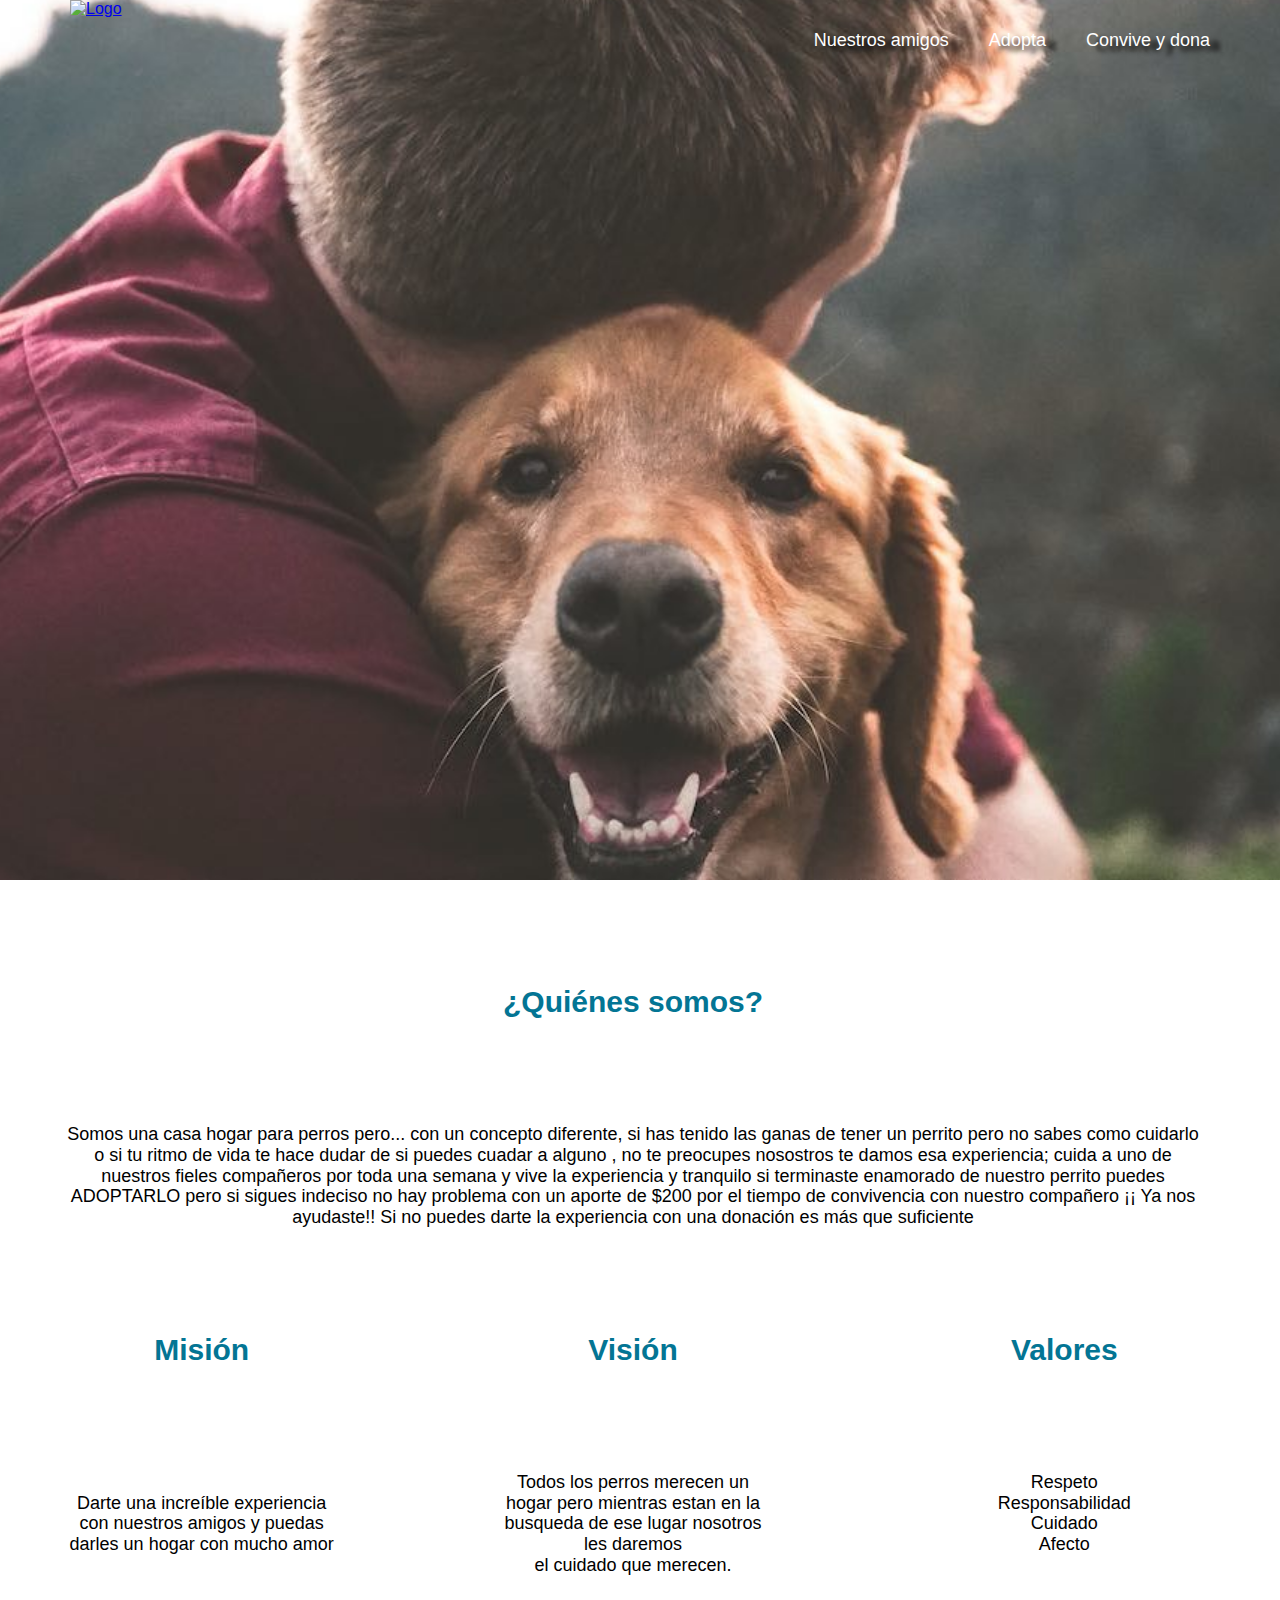
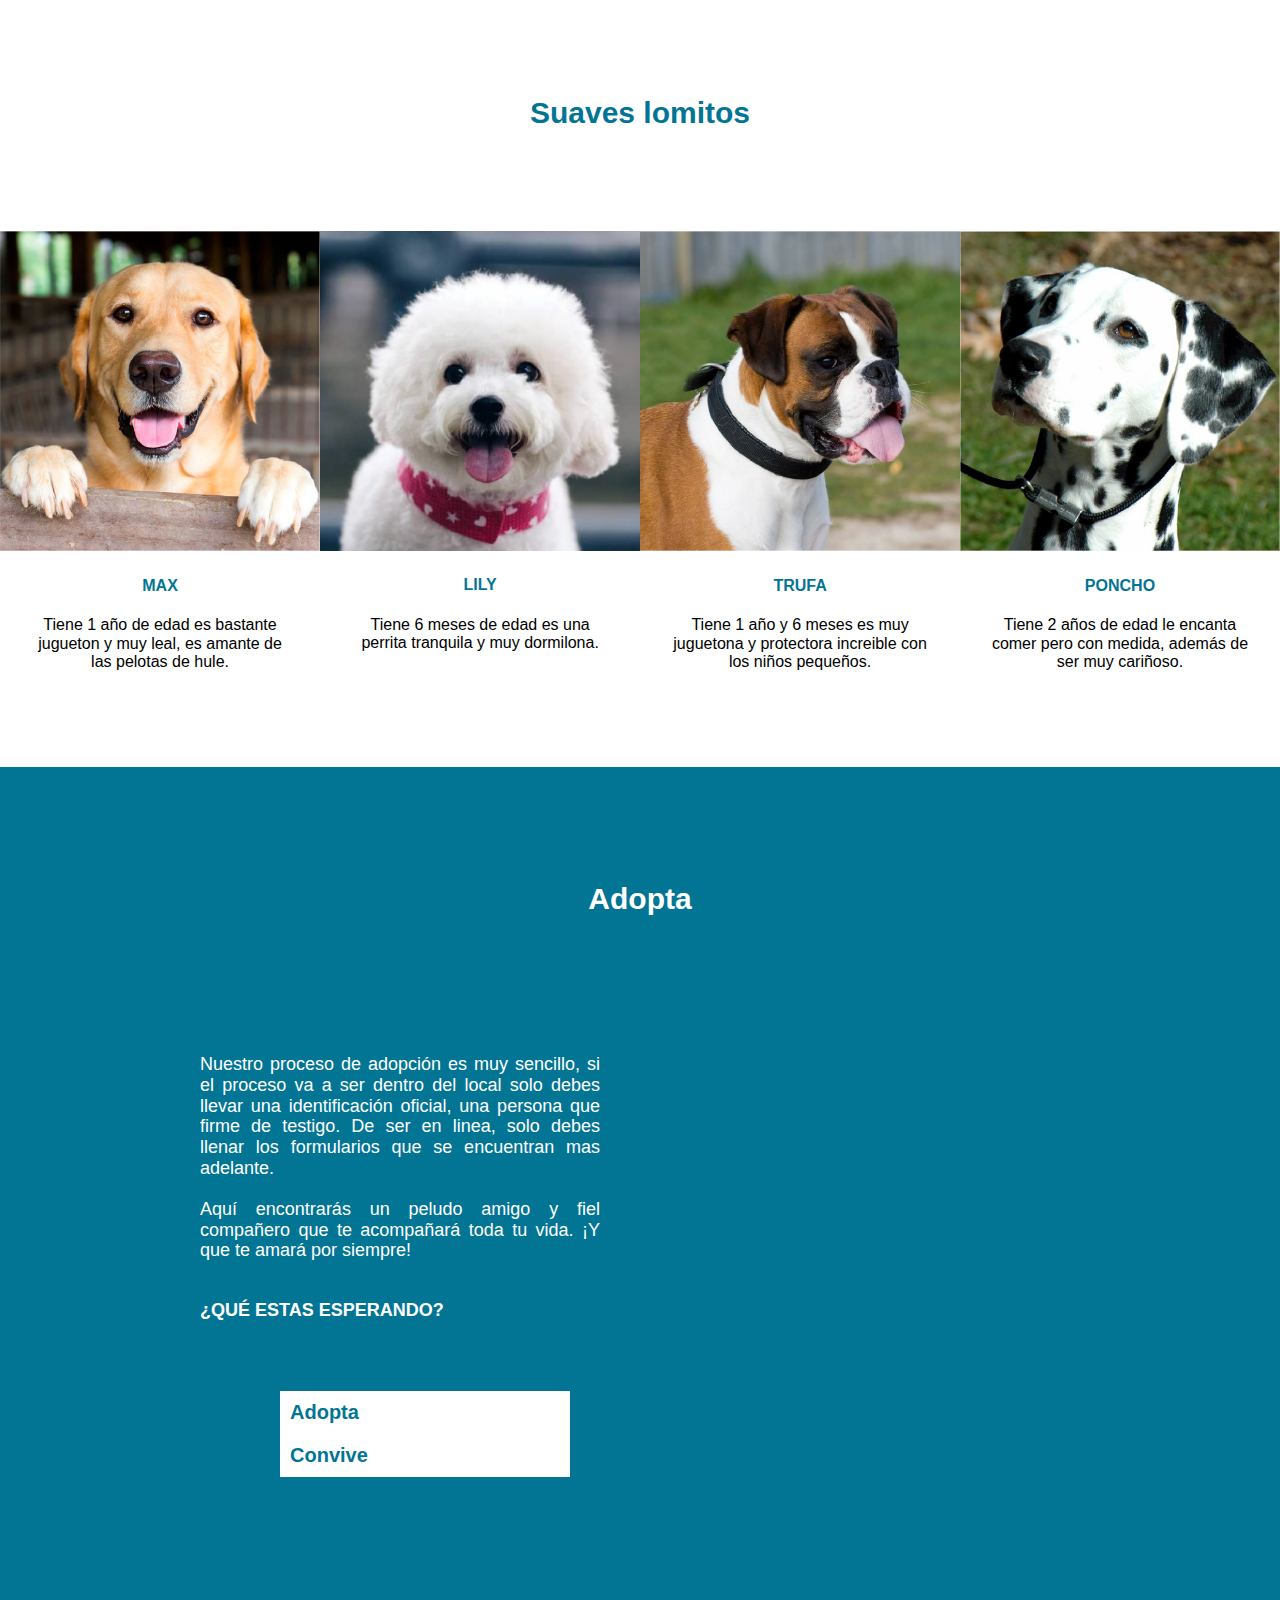
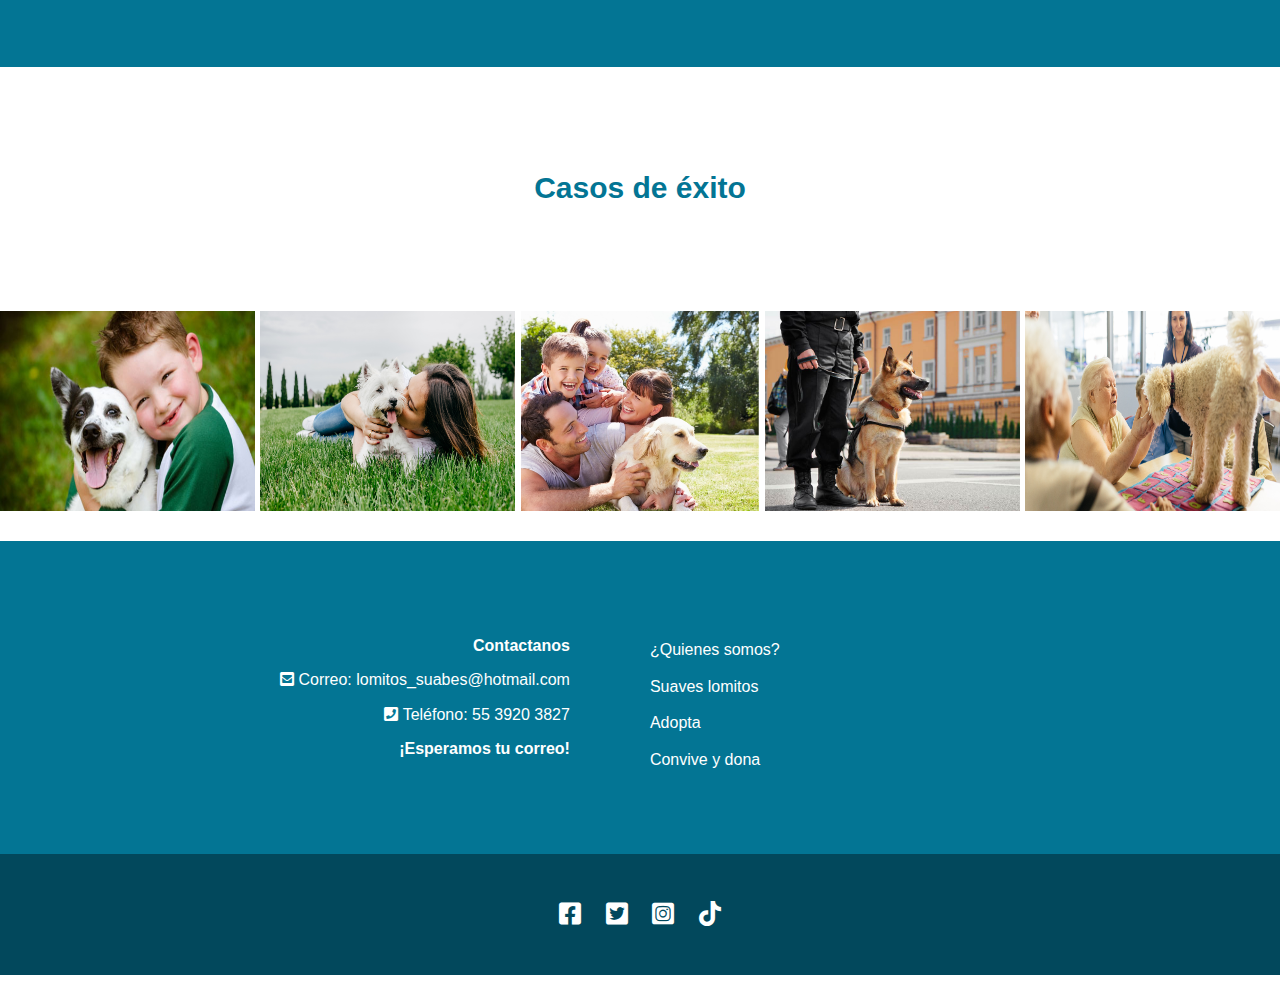
==== commit fda270a4: "cambios de botones" ====
--- a/index.html
+++ b/index.html
@@ -123,13 +123,13 @@
                 <p class="negritas">Contactanos</p>
                 <p><i class="fas fa-envelope-square"></i> Correo: lomitos_suabes@hotmail.com </p>
                 <p><i class="fas fa-phone-square"></i> Teléfono: 55 3920 3827</p>
-                <p>¡Esperamos tu correo!</p>
+                <p class="negritas">¡Esperamos tu correo!</p>
             </div>
 
             <div class="footer_nav">
                 <nav class="navegacion2">
                     <a href="#quienes">¿Quienes somos?<br><br></a>
-                    <a href="#amigos">Nuestros amigos<br><br></a>
+                    <a href="#amigos">Suaves lomitos<br><br></a>
                     <a href="adopta.html">Adopta<br><br></a>
                     <a href="donaciones.html">Convive y dona<br><br></a>
                 </nav> 
--- a/css/estilo.css
+++ b/css/estilo.css
@@ -156,7 +156,7 @@
     color: white;
 }
 .boton{
-    margin-left: 8rem;
+    margin-left: 4rem;
     margin-bottom: 5rem;
 }
 .boton a{
@@ -317,7 +317,7 @@
 .contenedor_dona{
     display: flex;
     text-align: center;
-    margin-left: 33rem;
+    margin-left: 32rem;
     max-width: 100rem;
 }
 .dona_perro img{
@@ -362,18 +362,31 @@
 }
 .playpal, .donacion p{
     text-align: center;
-    padding: 3rem;
 }
 .playpal img{
     max-width: 30rem;
+    margin-bottom: 2rem;
 }
 .botones-tarjeta{
-    max-width: 50rem;
-    display: flex;
-    margin: auto;
-
-    text-align: center;
-    justify-content: space-between;
+    max-width: 30rem;
+    display: flex;
+    text-align: center;
+    margin-left: 28rem;
+    margin-top: 5rem;
+}
+.boton{
+    text-decoration: none;
+    background-color: #037594;
+    color: white;
+    padding: 2rem 3rem 2rem 3rem;
+}
+.boton_blanco{
+    text-decoration: none;
+    background-color: white;
+    color: #037594;
+    padding: 2rem 3rem 2rem 3rem;
+    margin-left: 8rem;
+    margin-bottom: 5rem;
 }
 
 
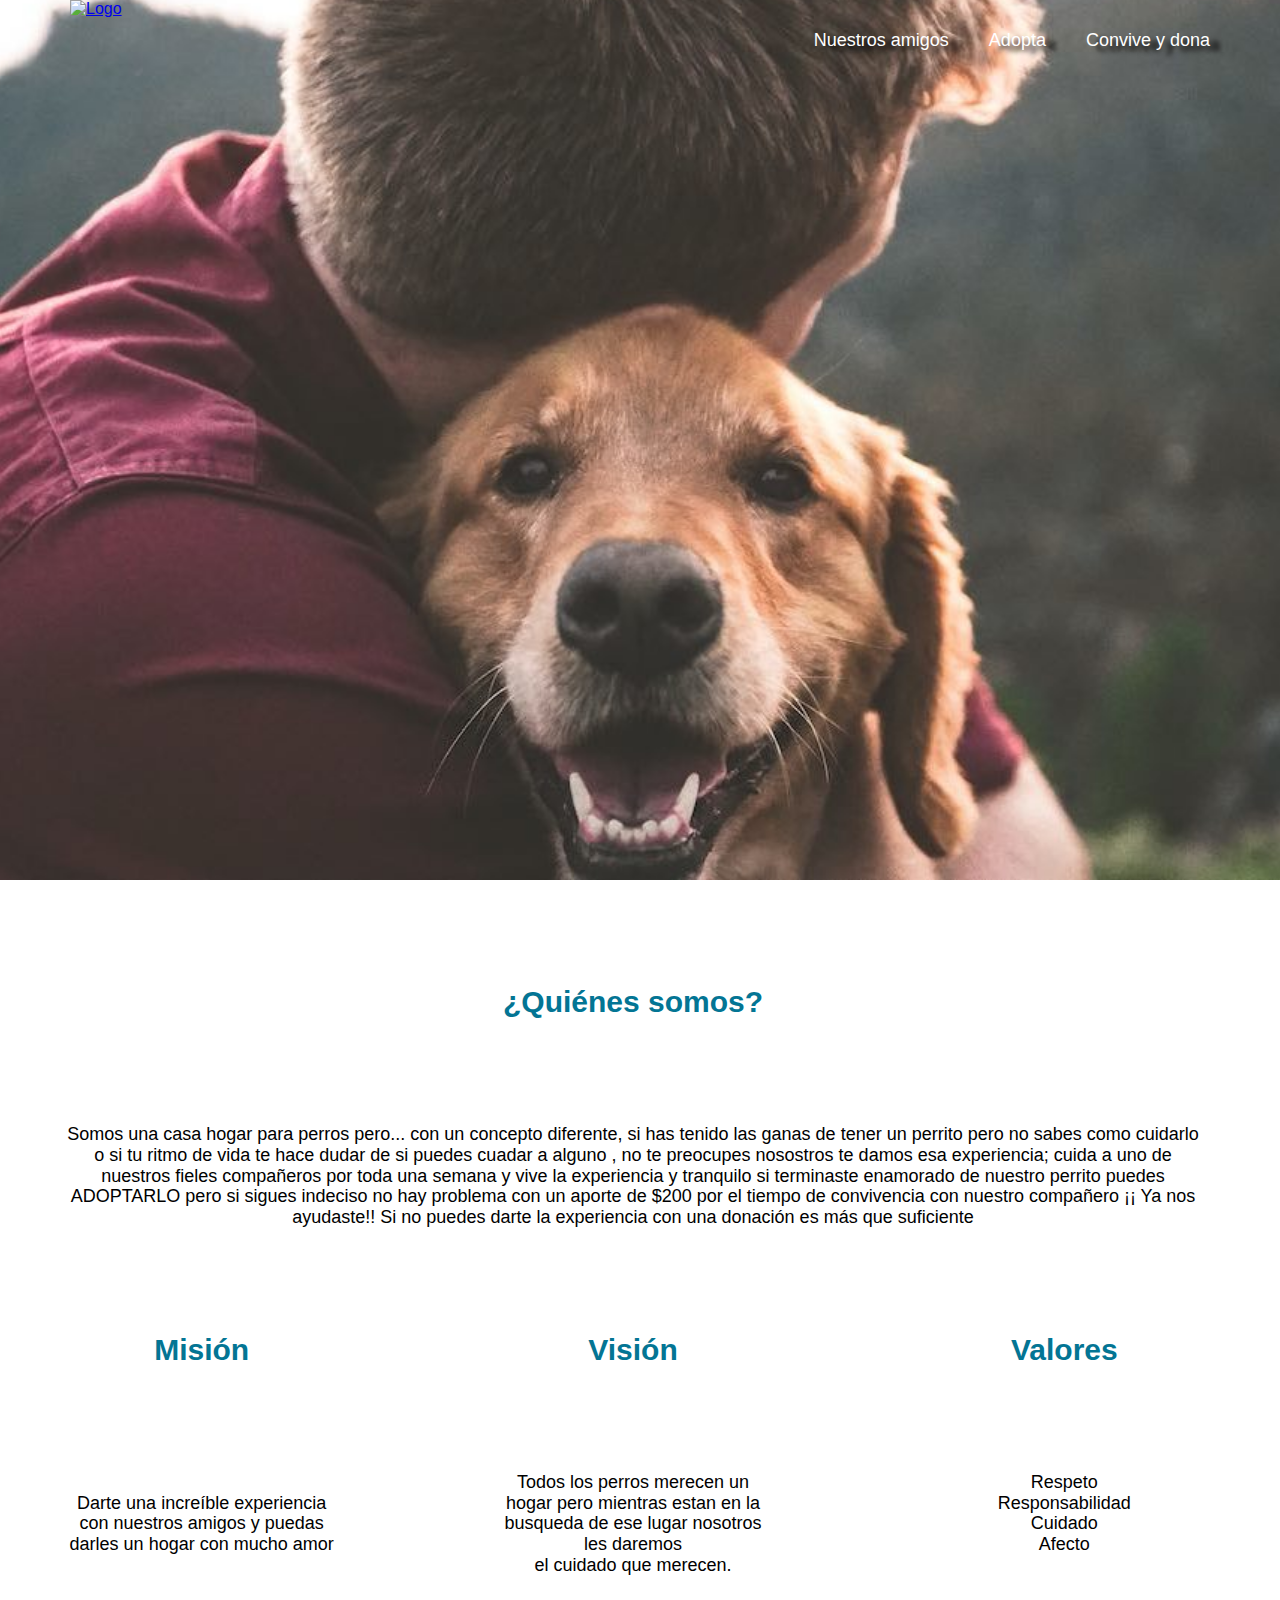
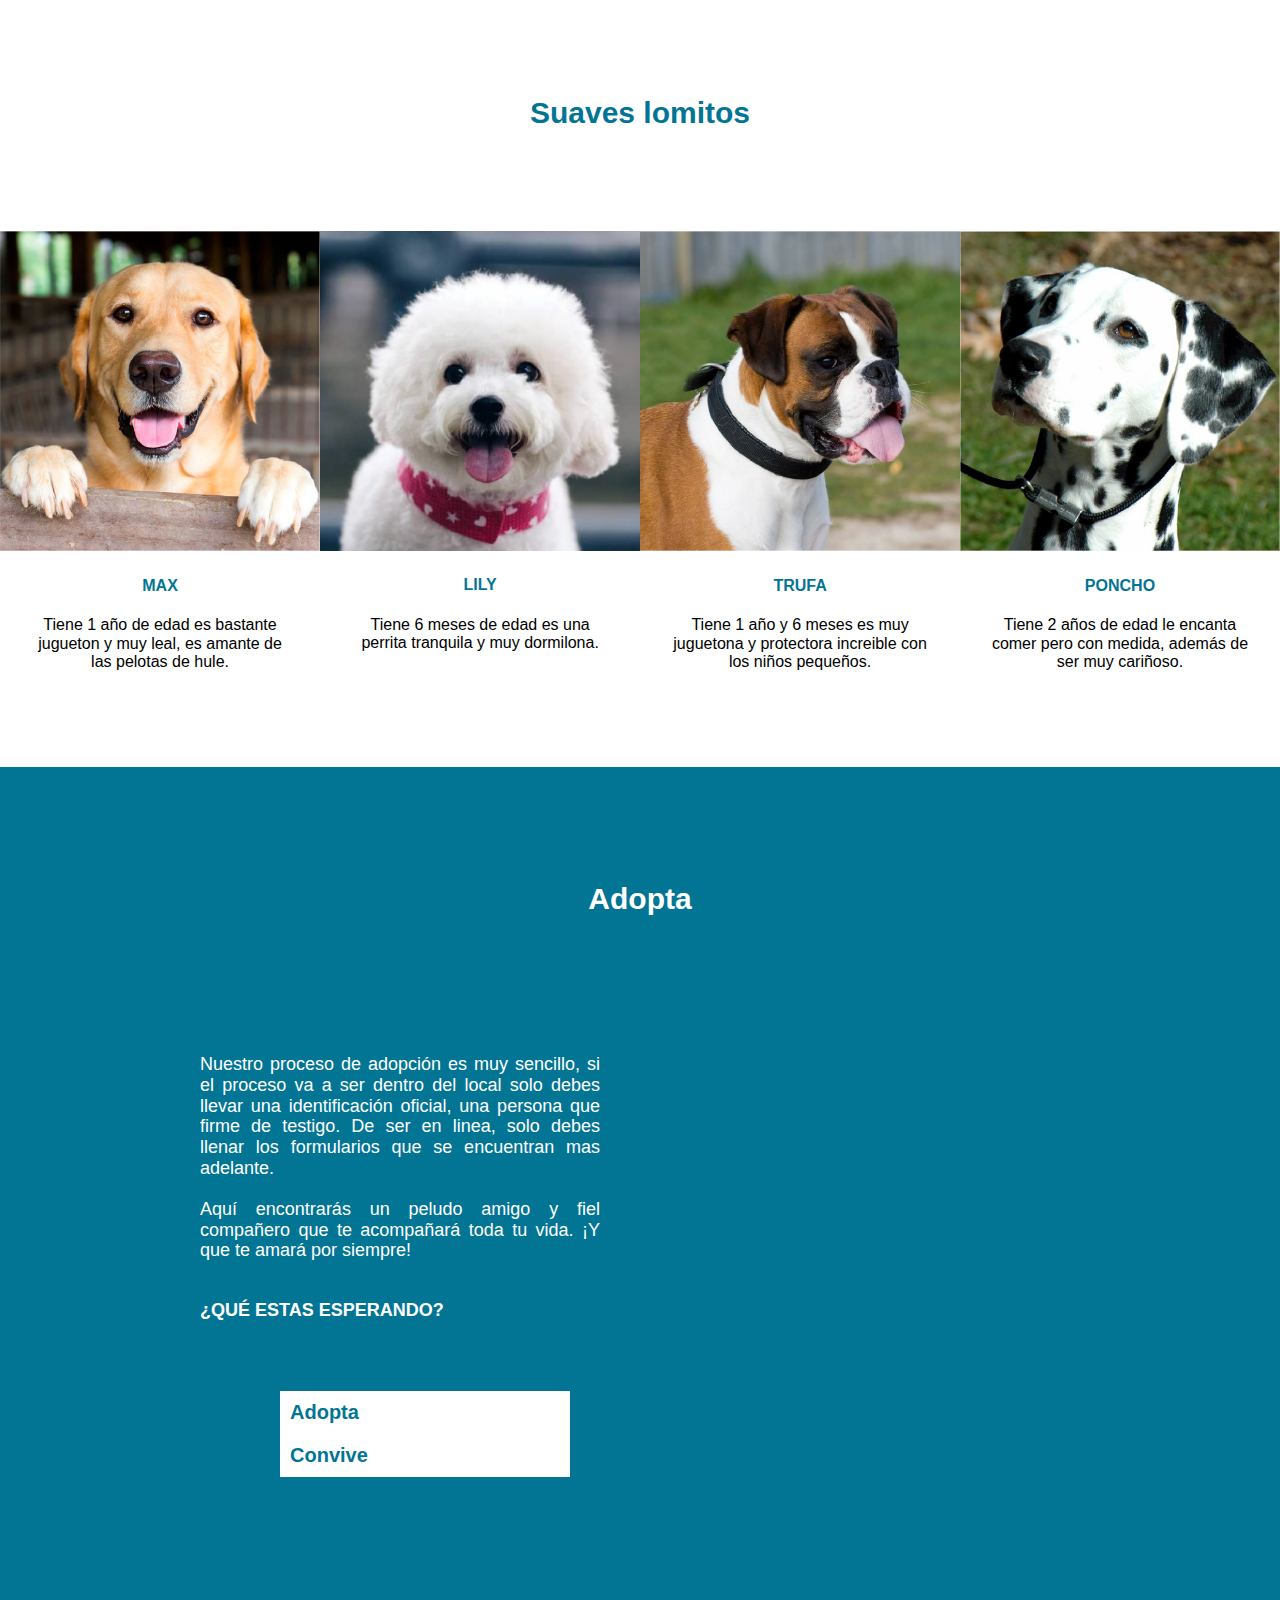
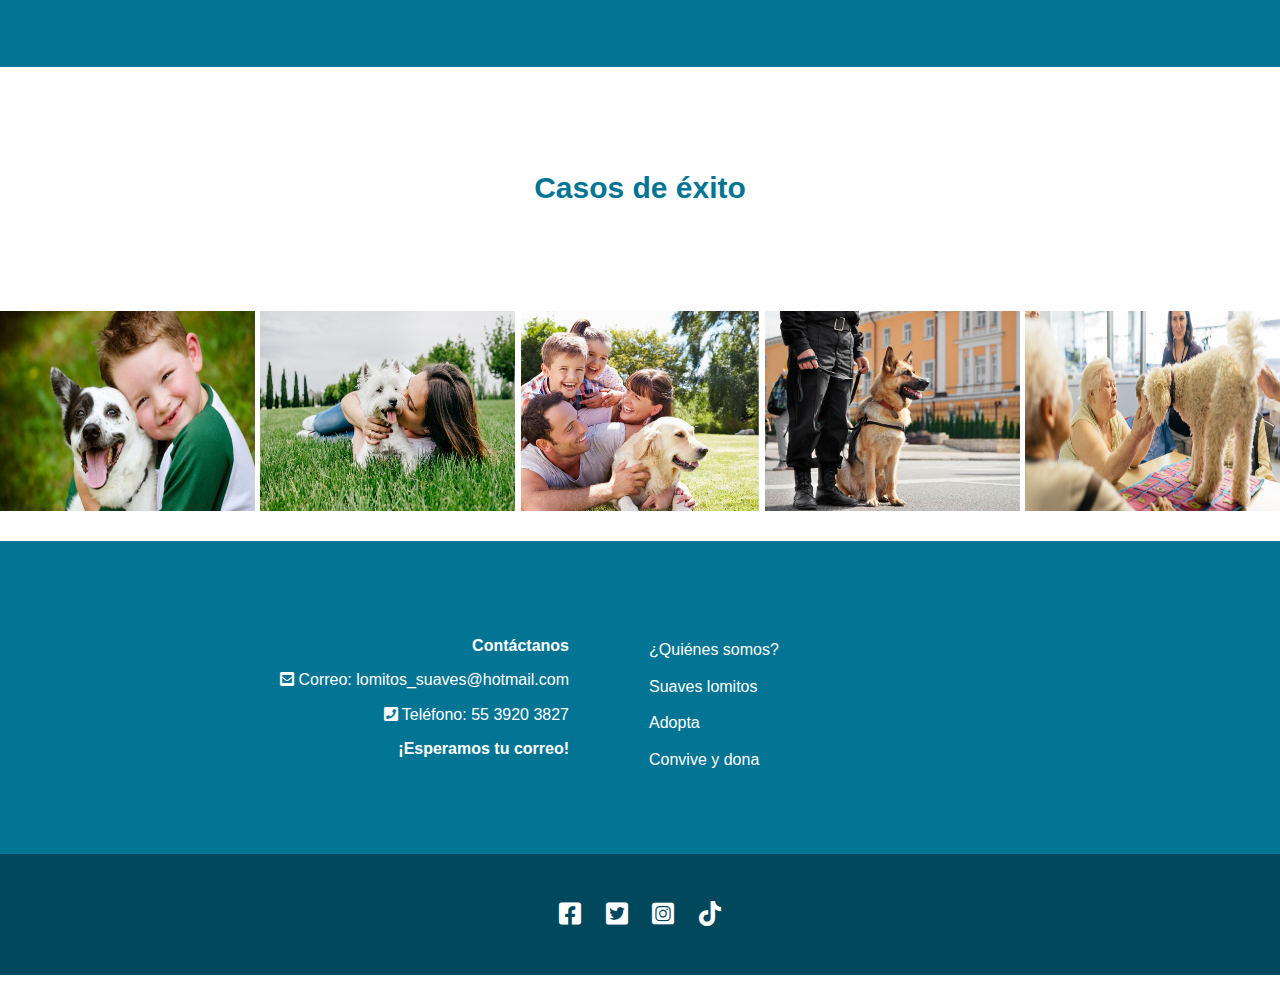
==== commit a8b00e21: "ortografia" ====
--- a/index.html
+++ b/index.html
@@ -120,15 +120,15 @@
         
         <div class="footer_azul">
             <div class="contactanos">
-                <p class="negritas">Contactanos</p>
-                <p><i class="fas fa-envelope-square"></i> Correo: lomitos_suabes@hotmail.com </p>
+                <p class="negritas">Contáctanos</p>
+                <p><i class="fas fa-envelope-square"></i> Correo: lomitos_suaves@hotmail.com </p>
                 <p><i class="fas fa-phone-square"></i> Teléfono: 55 3920 3827</p>
                 <p class="negritas">¡Esperamos tu correo!</p>
             </div>
 
             <div class="footer_nav">
                 <nav class="navegacion2">
-                    <a href="#quienes">¿Quienes somos?<br><br></a>
+                    <a href="#quienes">¿Quiénes somos?<br><br></a>
                     <a href="#amigos">Suaves lomitos<br><br></a>
                     <a href="adopta.html">Adopta<br><br></a>
                     <a href="donaciones.html">Convive y dona<br><br></a>
--- a/css/estilo.css
+++ b/css/estilo.css
@@ -246,7 +246,7 @@
 .header_azul{
     background-color: #037594;
     margin: -5rem;
-    max-width: 131.5rem;
+    max-width: 200rem;
 }
 .datos{
     background-color: #037594;
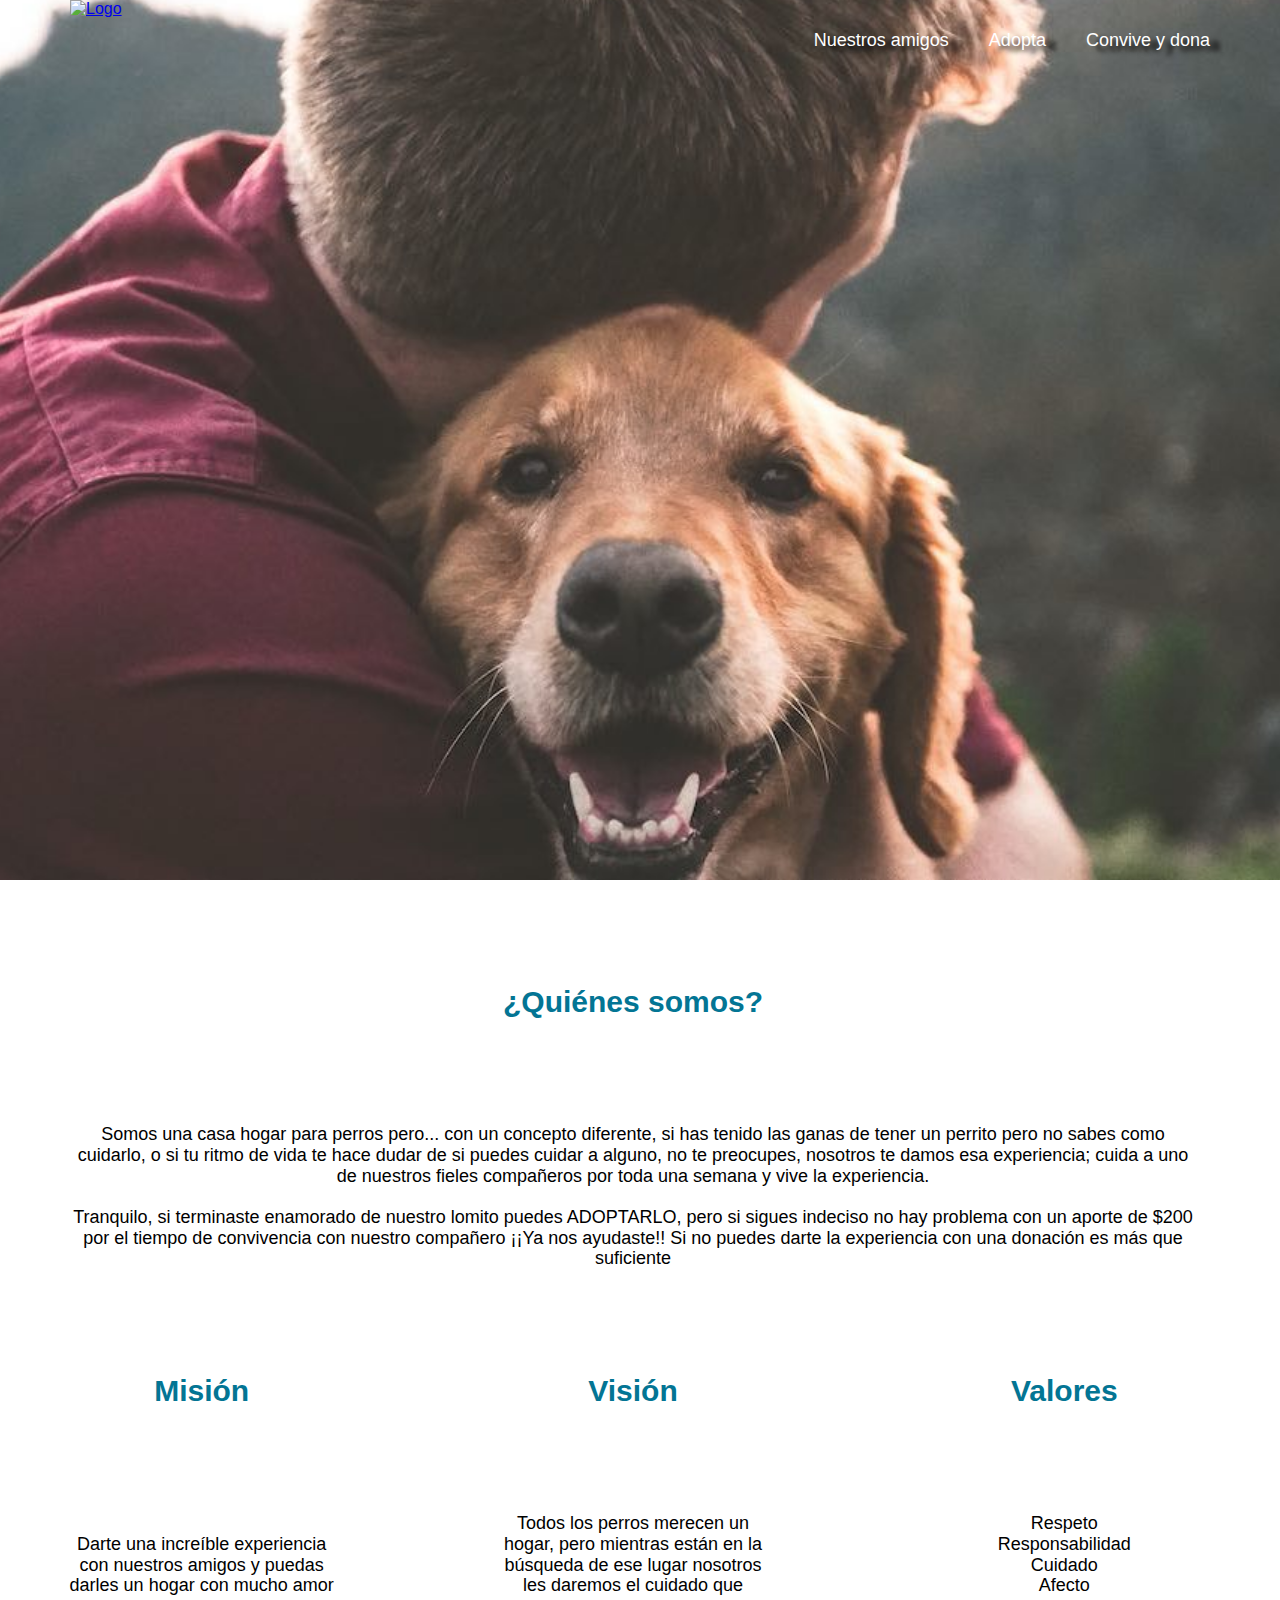
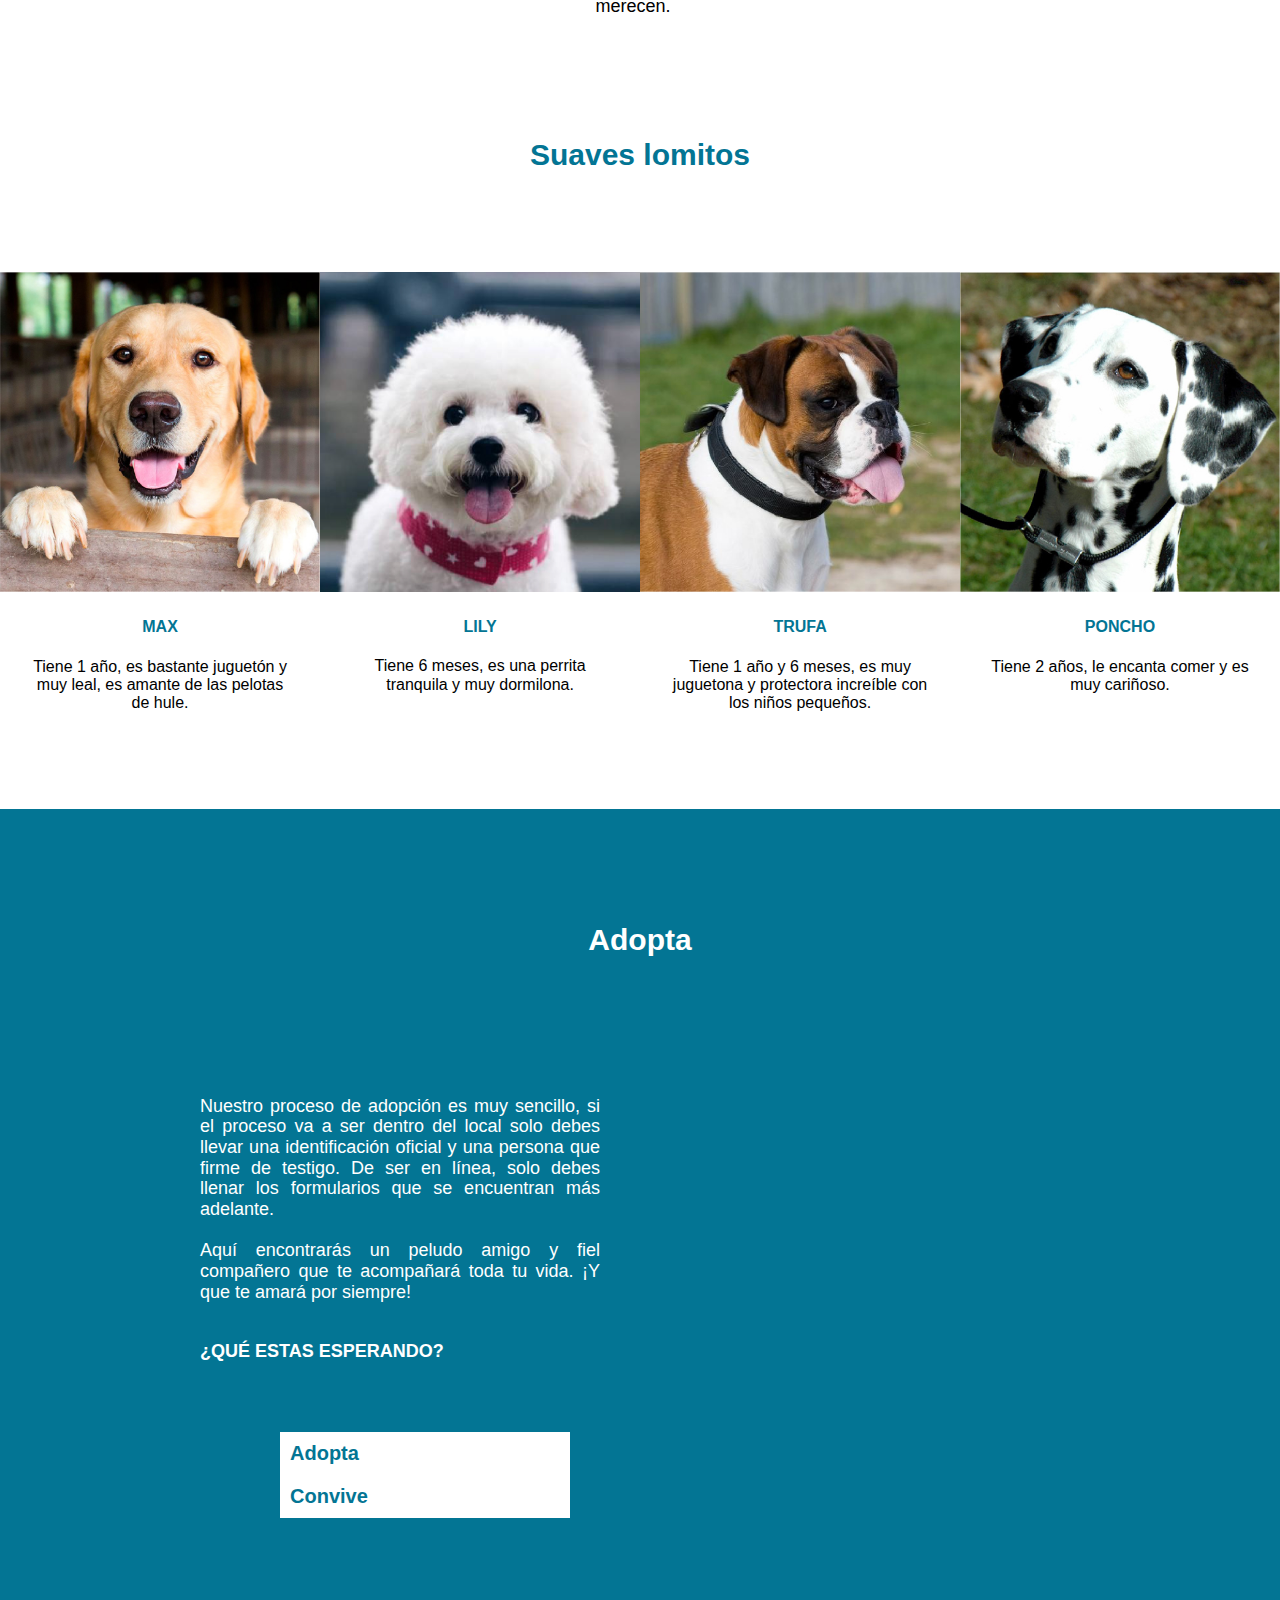
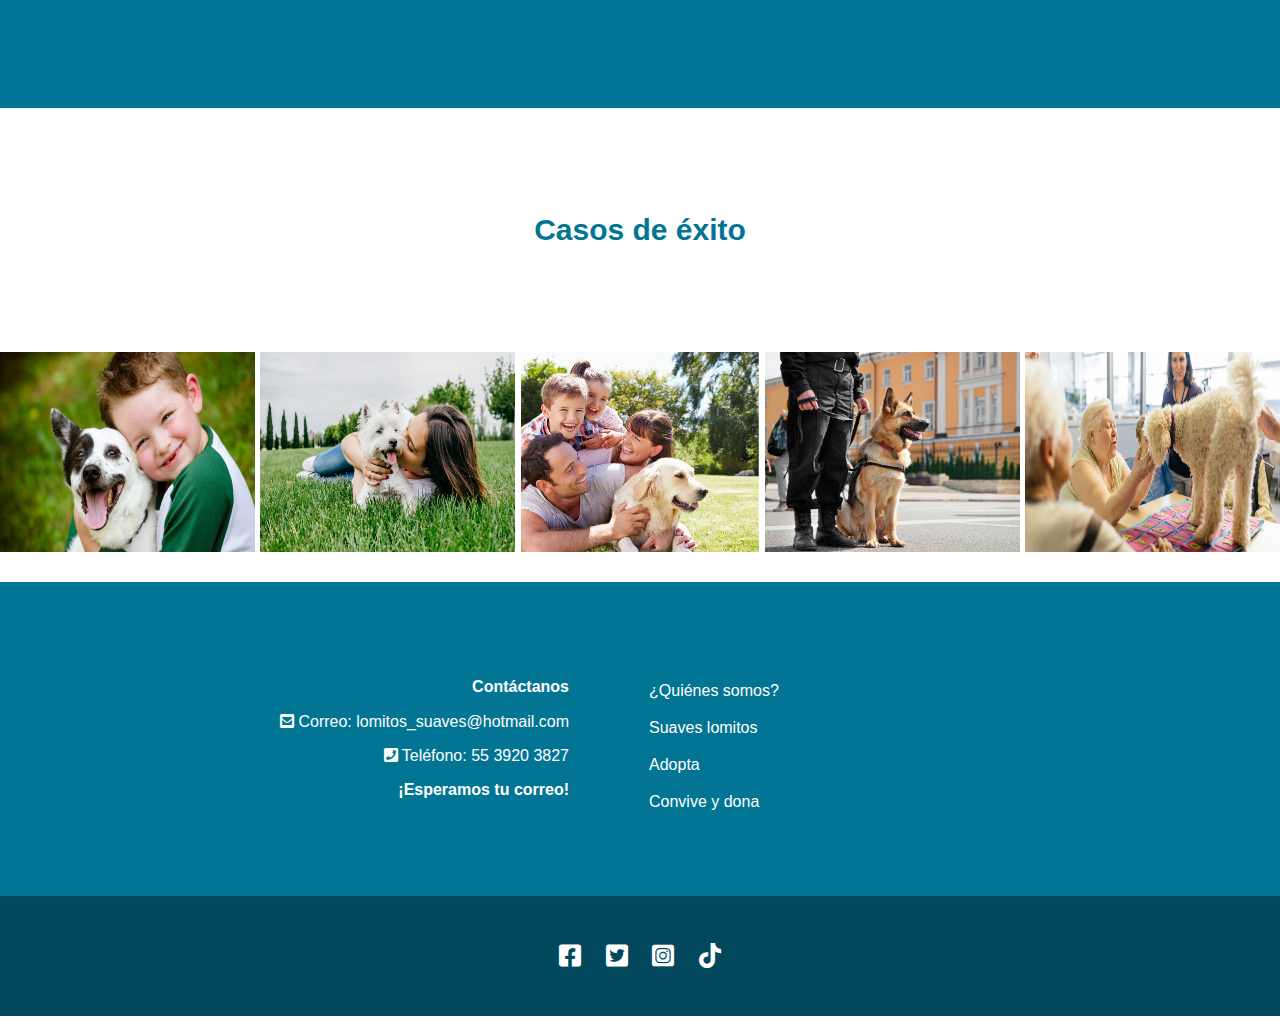
==== commit 13643522: "ortografía buena :)" ====
--- a/index.html
+++ b/index.html
@@ -28,7 +28,9 @@
 
     <section class="quienes-somos">
         <h2 id="quienes" class="centrar-texto">¿Quiénes somos?</h2>
-        <p>Somos una casa hogar para perros  pero... con un concepto diferente, si has tenido las ganas de tener un perrito pero no sabes como cuidarlo o si tu ritmo de vida te hace dudar de si puedes cuadar a alguno , no te preocupes nosostros te damos esa experiencia; cuida a uno de nuestros fieles compañeros por toda una semana y vive la experiencia  y tranquilo  si terminaste enamorado de nuestro perrito puedes ADOPTARLO  pero si sigues indeciso no hay problema con un aporte de $200 por el tiempo de convivencia con nuestro compañero ¡¡ Ya nos ayudaste!! Si no puedes darte la experiencia con una donación es más que suficiente</p>
+        <p>Somos una casa hogar para perros pero... con un concepto diferente, si has tenido las ganas de tener un perrito pero no sabes como cuidarlo, o si tu ritmo de vida te hace dudar de si puedes cuidar a alguno, no te preocupes, nosotros te damos esa experiencia; cuida a uno de nuestros fieles compañeros por toda una semana y vive la experiencia. 
+            <br><br>Tranquilo, si terminaste enamorado de nuestro lomito puedes ADOPTARLO, pero si sigues indeciso no hay problema con un aporte de $200 por el tiempo de convivencia con nuestro compañero ¡¡Ya nos ayudaste!! Si no puedes darte la experiencia con una donación es más que suficiente
+            </p>
         <div class="valores">
             <div class="valores_individual">
             <h2>Misión</h2>
@@ -36,7 +38,7 @@
         </div>
         <div class="valores_individual">
             <h2>Visión</h2>
-            <p>Todos los perros merecen un hogar pero mientras estan en la busqueda de ese lugar nosotros les daremos<br> el cuidado que merecen.</p>
+            <p>Todos los perros merecen un hogar, pero mientras están en la búsqueda de ese lugar nosotros les daremos el cuidado que merecen.</p>
         </div>
         <div class="valores_individual">
             <h2>Valores</h2>
@@ -54,21 +56,21 @@
                     <img src="./img/perro1.jpg" alt="perro1">
                 </div>
                 <h4>MAX</h4>
-                <p>Tiene 1 año de edad es bastante jugueton  y muy leal, es amante de las pelotas de hule.</p>
+                <p>Tiene 1 año, es bastante juguetón y muy leal, es amante de las pelotas de hule.</p>
             </div>
             <div class="contenedor_individual">
                 <div class="imagen-perro">
                     <img src="./img/perro2.jpg" alt="perro2">
                 </div>
                 <h4>LILY</h4>
-                <p>Tiene 6 meses de edad es una perrita tranquila y muy dormilona.</p>
+                <p>Tiene 6 meses, es una perrita tranquila y muy dormilona.</p>
             </div>
             <div class="contenedor_individual">
                 <div class="imagen-perro">
                     <img src="./img/perro3.jpg" alt="perro3">
                 </div>
                 <h4>TRUFA</h4>
-                <p>Tiene 1 año y 6 meses es muy juguetona y protectora increible con los niños pequeños.</p>
+                <p>Tiene 1 año y 6 meses, es muy juguetona y protectora increíble con los niños pequeños.</p>
             </div>
             <div class="contenedor_individual">
                 <div class="imagen-perro">
@@ -76,7 +78,7 @@
             </div>
             <div class="contenedor_individual">
                 <h4>PONCHO</h4>
-                <p>Tiene 2 años de edad le encanta comer pero con medida, además de ser muy cariñoso.</p>
+                <p>Tiene 2 años, le encanta comer y es muy cariñoso.</p>
             </div>
         </div>
 
@@ -89,7 +91,7 @@
 
             <div class="proseso_texto">
                 <div class="proceso_texto_parrafo">
-                    <p>Nuestro proceso de adopción es muy sencillo, si el proceso va a ser dentro del local solo debes llevar una identificación oficial, una persona que firme de testigo. De ser en linea, solo debes llenar los formularios que se encuentran mas adelante.<br><br>Aquí encontrarás un peludo amigo y fiel compañero que te acompañará toda tu vida. ¡Y que te amará por siempre!</p>
+                    <p>Nuestro proceso de adopción es muy sencillo, si el proceso va a ser dentro del local solo debes llevar una identificación oficial y una persona que firme de testigo. De ser en línea, solo debes llenar los formularios que se encuentran más adelante.<br><br>Aquí encontrarás un peludo amigo y fiel compañero que te acompañará toda tu vida. ¡Y que te amará por siempre!</p>
                     <p class="negritas"><br>¿QUÉ ESTAS ESPERANDO?</p>
                 </div>
                 <div class="boton">
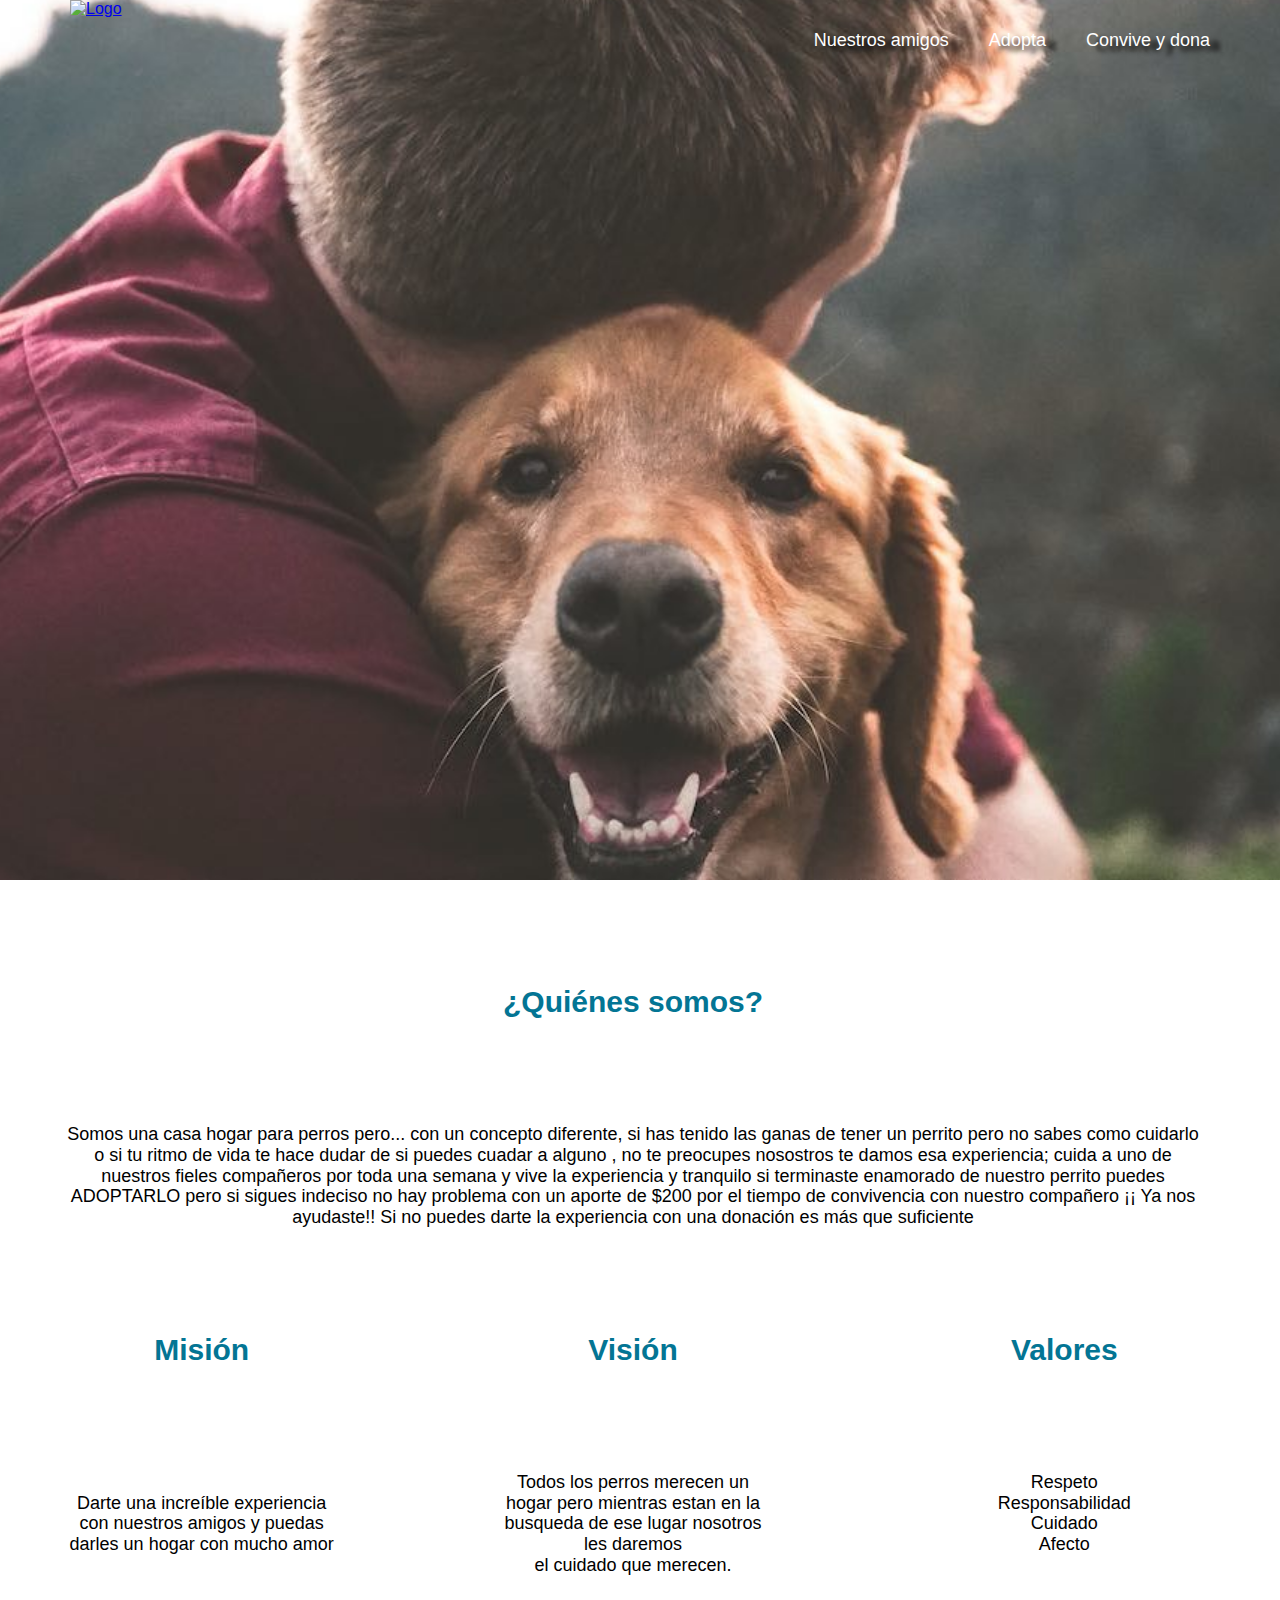
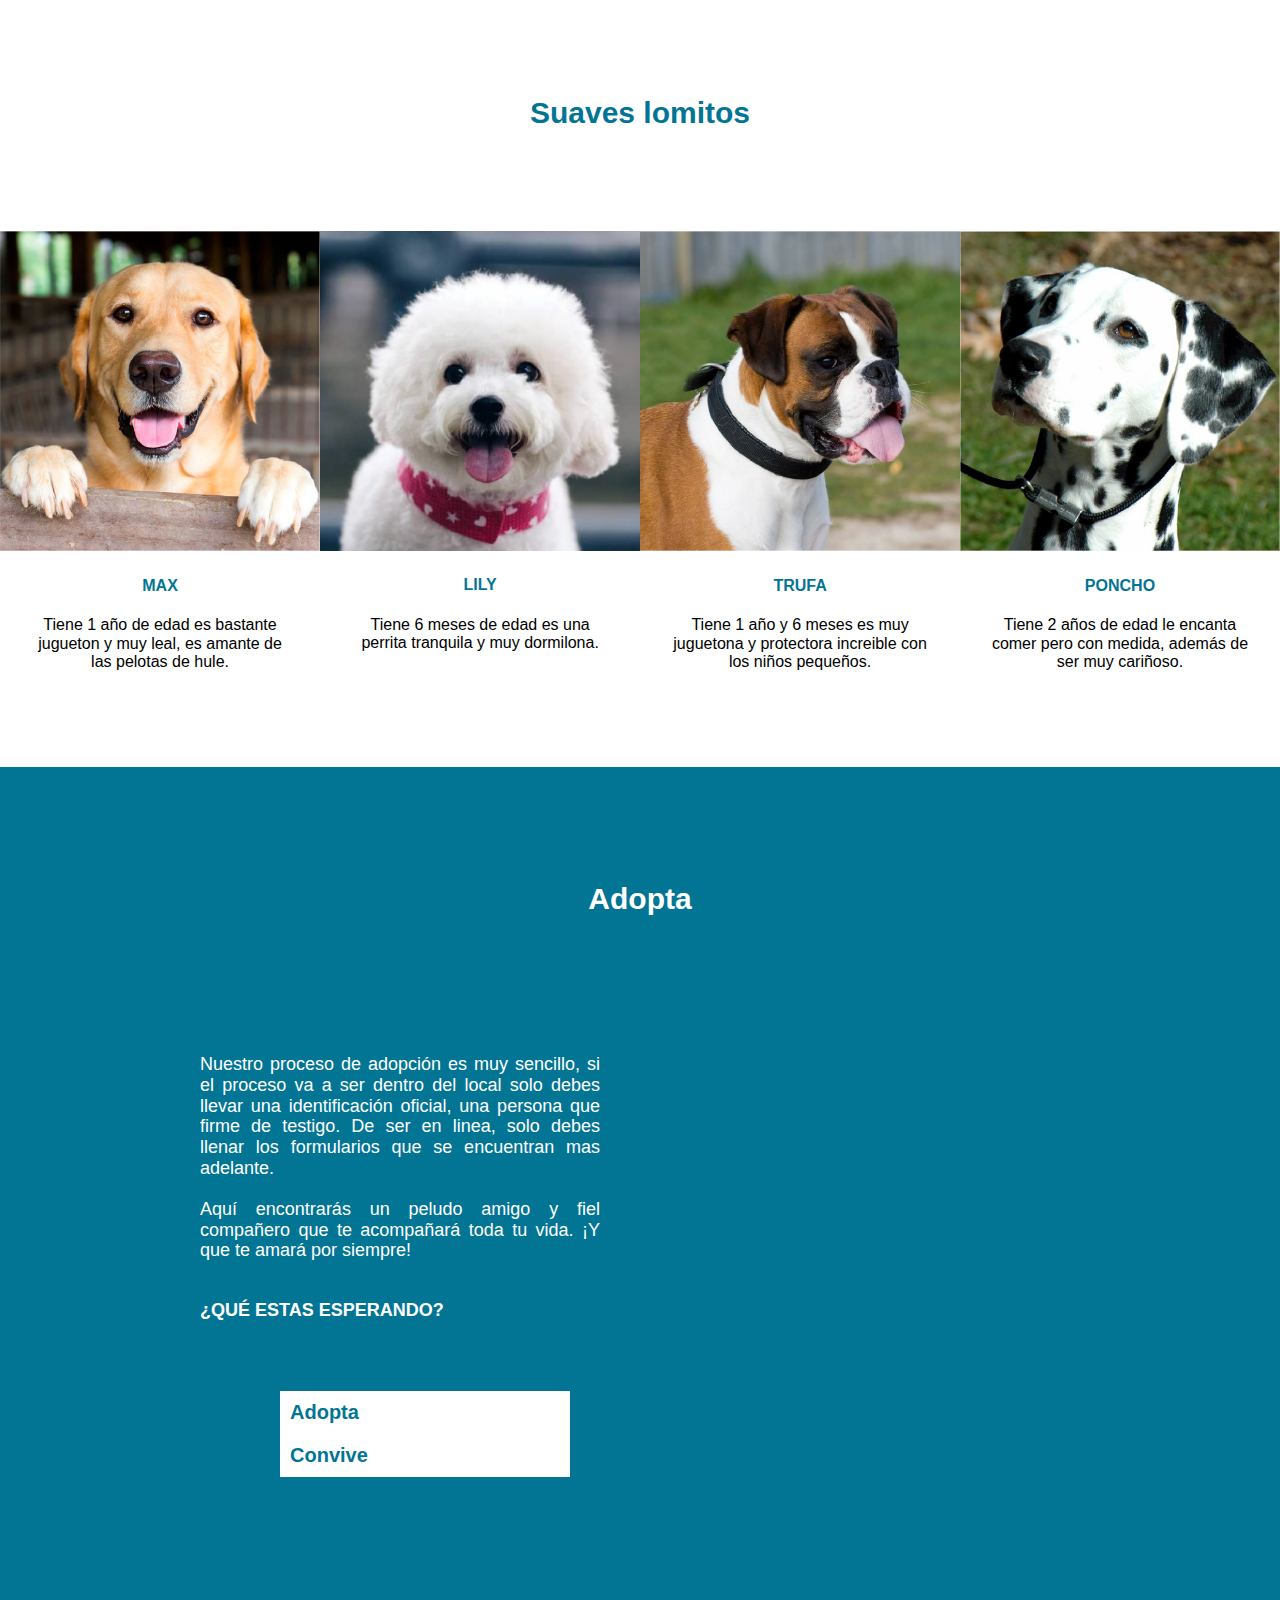
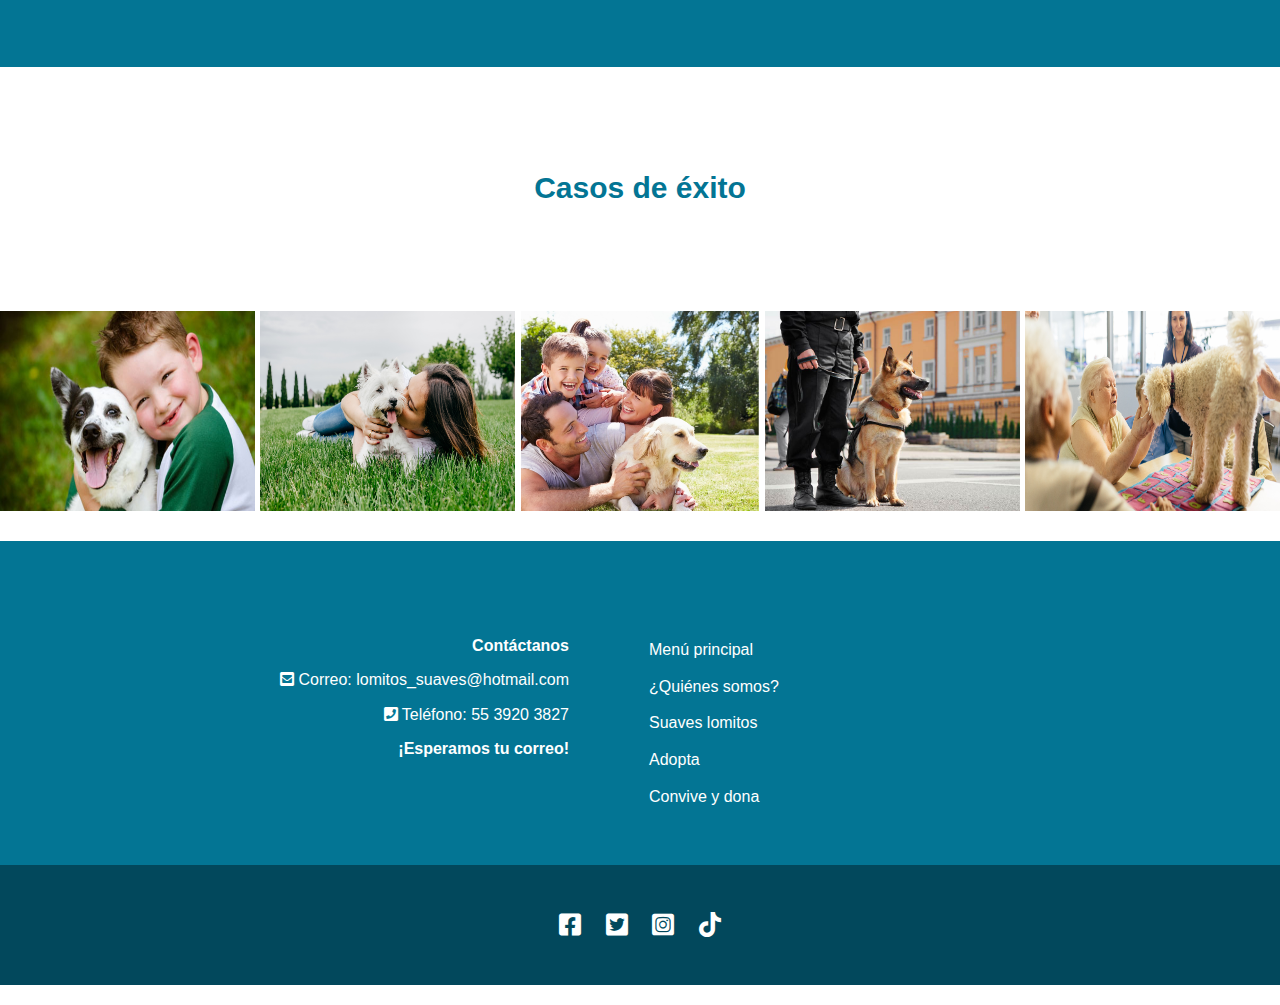
==== commit fffdb08b: "botones" ====
--- a/index.html
+++ b/index.html
@@ -10,7 +10,7 @@
     <title>Perritos</title>
 </head>
 <body>
-    <header class="header">
+    <header class="header" id= "menu">
         <div class="imagen_portada">
             <div class="barra-inicio">
                 <div class="logo">
@@ -28,9 +28,7 @@
 
     <section class="quienes-somos">
         <h2 id="quienes" class="centrar-texto">¿Quiénes somos?</h2>
-        <p>Somos una casa hogar para perros pero... con un concepto diferente, si has tenido las ganas de tener un perrito pero no sabes como cuidarlo, o si tu ritmo de vida te hace dudar de si puedes cuidar a alguno, no te preocupes, nosotros te damos esa experiencia; cuida a uno de nuestros fieles compañeros por toda una semana y vive la experiencia. 
-            <br><br>Tranquilo, si terminaste enamorado de nuestro lomito puedes ADOPTARLO, pero si sigues indeciso no hay problema con un aporte de $200 por el tiempo de convivencia con nuestro compañero ¡¡Ya nos ayudaste!! Si no puedes darte la experiencia con una donación es más que suficiente
-            </p>
+        <p>Somos una casa hogar para perros  pero... con un concepto diferente, si has tenido las ganas de tener un perrito pero no sabes como cuidarlo o si tu ritmo de vida te hace dudar de si puedes cuadar a alguno , no te preocupes nosostros te damos esa experiencia; cuida a uno de nuestros fieles compañeros por toda una semana y vive la experiencia  y tranquilo  si terminaste enamorado de nuestro perrito puedes ADOPTARLO  pero si sigues indeciso no hay problema con un aporte de $200 por el tiempo de convivencia con nuestro compañero ¡¡ Ya nos ayudaste!! Si no puedes darte la experiencia con una donación es más que suficiente</p>
         <div class="valores">
             <div class="valores_individual">
             <h2>Misión</h2>
@@ -38,7 +36,7 @@
         </div>
         <div class="valores_individual">
             <h2>Visión</h2>
-            <p>Todos los perros merecen un hogar, pero mientras están en la búsqueda de ese lugar nosotros les daremos el cuidado que merecen.</p>
+            <p>Todos los perros merecen un hogar pero mientras estan en la busqueda de ese lugar nosotros les daremos<br> el cuidado que merecen.</p>
         </div>
         <div class="valores_individual">
             <h2>Valores</h2>
@@ -56,21 +54,21 @@
                     <img src="./img/perro1.jpg" alt="perro1">
                 </div>
                 <h4>MAX</h4>
-                <p>Tiene 1 año, es bastante juguetón y muy leal, es amante de las pelotas de hule.</p>
+                <p>Tiene 1 año de edad es bastante jugueton  y muy leal, es amante de las pelotas de hule.</p>
             </div>
             <div class="contenedor_individual">
                 <div class="imagen-perro">
                     <img src="./img/perro2.jpg" alt="perro2">
                 </div>
                 <h4>LILY</h4>
-                <p>Tiene 6 meses, es una perrita tranquila y muy dormilona.</p>
+                <p>Tiene 6 meses de edad es una perrita tranquila y muy dormilona.</p>
             </div>
             <div class="contenedor_individual">
                 <div class="imagen-perro">
                     <img src="./img/perro3.jpg" alt="perro3">
                 </div>
                 <h4>TRUFA</h4>
-                <p>Tiene 1 año y 6 meses, es muy juguetona y protectora increíble con los niños pequeños.</p>
+                <p>Tiene 1 año y 6 meses es muy juguetona y protectora increible con los niños pequeños.</p>
             </div>
             <div class="contenedor_individual">
                 <div class="imagen-perro">
@@ -78,7 +76,7 @@
             </div>
             <div class="contenedor_individual">
                 <h4>PONCHO</h4>
-                <p>Tiene 2 años, le encanta comer y es muy cariñoso.</p>
+                <p>Tiene 2 años de edad le encanta comer pero con medida, además de ser muy cariñoso.</p>
             </div>
         </div>
 
@@ -91,7 +89,7 @@
 
             <div class="proseso_texto">
                 <div class="proceso_texto_parrafo">
-                    <p>Nuestro proceso de adopción es muy sencillo, si el proceso va a ser dentro del local solo debes llevar una identificación oficial y una persona que firme de testigo. De ser en línea, solo debes llenar los formularios que se encuentran más adelante.<br><br>Aquí encontrarás un peludo amigo y fiel compañero que te acompañará toda tu vida. ¡Y que te amará por siempre!</p>
+                    <p>Nuestro proceso de adopción es muy sencillo, si el proceso va a ser dentro del local solo debes llevar una identificación oficial, una persona que firme de testigo. De ser en linea, solo debes llenar los formularios que se encuentran mas adelante.<br><br>Aquí encontrarás un peludo amigo y fiel compañero que te acompañará toda tu vida. ¡Y que te amará por siempre!</p>
                     <p class="negritas"><br>¿QUÉ ESTAS ESPERANDO?</p>
                 </div>
                 <div class="boton">
@@ -130,6 +128,7 @@
 
             <div class="footer_nav">
                 <nav class="navegacion2">
+                    <a href="#menu">Menú principal<br><br></a>
                     <a href="#quienes">¿Quiénes somos?<br><br></a>
                     <a href="#amigos">Suaves lomitos<br><br></a>
                     <a href="adopta.html">Adopta<br><br></a>
@@ -137,7 +136,6 @@
                 </nav> 
             </div>
         </div>
-
         <div class="footer_negro">
             <div class="footer_redes">
                 <p>
--- a/css/estilo.css
+++ b/css/estilo.css
@@ -289,6 +289,21 @@
     color: white;
     font-weight: 600;
 }
+
+.menu_principal{
+    margin-bottom: 10rem;
+}
+.menu_principal a{
+    max-width: 20rem;
+    text-decoration: none;
+    text-align: center;
+    margin-left: 52.5rem;
+    padding: 1rem 4rem 1rem 4rem;
+    background-color: #02485c;
+    color: white;
+    font-weight: 600;
+}
+
 .footer_adopta{
     background-image: url(../img/perros-felices-corriendo\ copy.jpg);
     height: 80vh;
